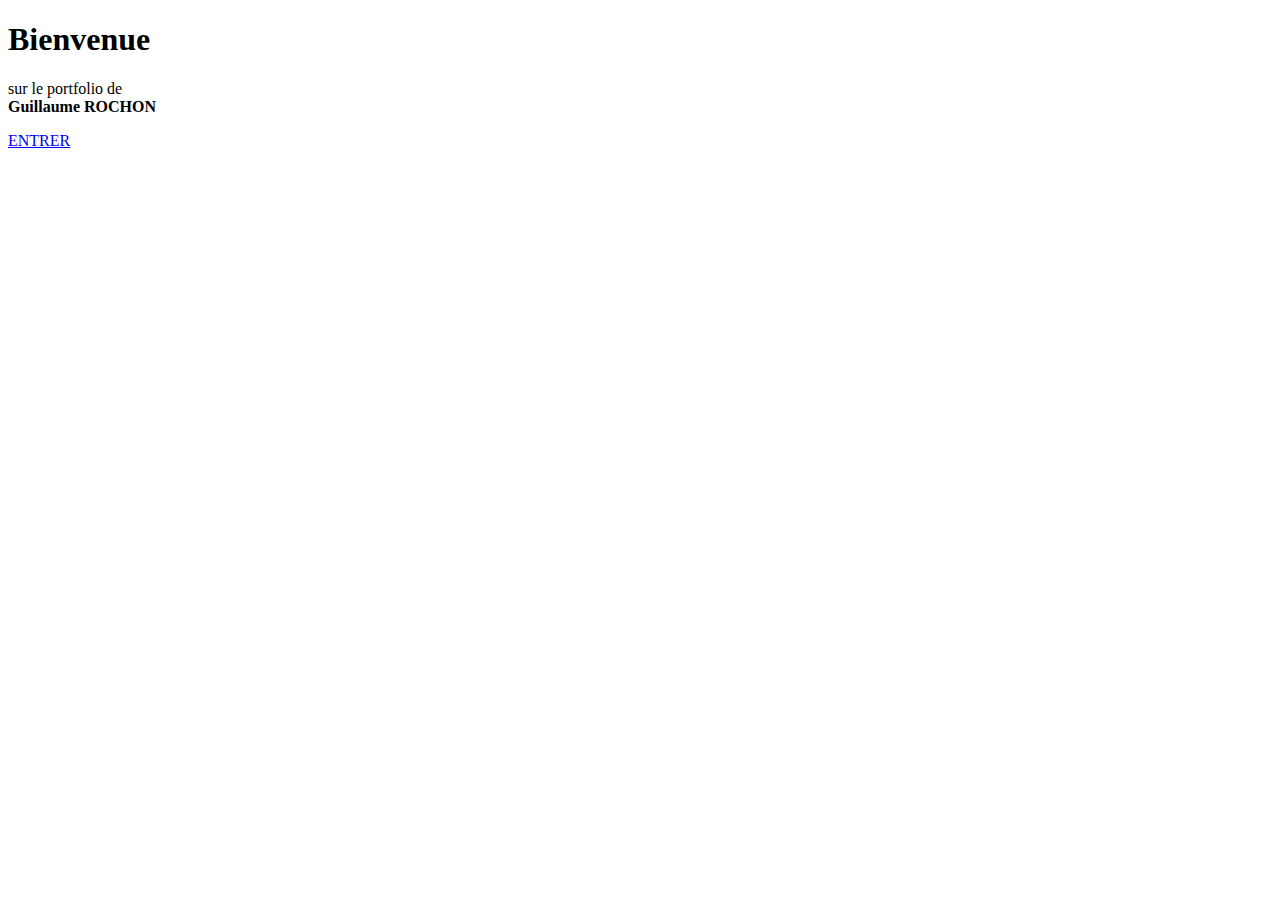
==== index.html @ fdb73b58 "Update index.html" ====
<!DOCTYPE html>
<html lang="fr">
<head>
  <meta name="google-site-verification" content="DNGK3eFMo58477gF2esgDB1iXdvOw5xV6uURqAoRq9k" />
  <meta http-equiv="content-type" content="text/html;charset=UTF-8">
  <meta charset="utf-8">
  <meta content="width=device-width, initial-scale=1.0" name="viewport">
  <title>Portfolio | ROCHON Guillaume</title>
  <meta content="Portfolio de ROCHON Guillaume - Etudiant en BTS SIO (Services Informatiques aux Organisations) option SISR (Solutions d'Infrastructure, Sytèmes et Réseaux)" name="description">
  <meta content="ROCHON, Guillaume ,Portfolio,BTS SIO,SISR,Lycée Saint Paul Bourdon Blanc, Orléans" name="keywords">
  <meta content="ROCHON Guillaume" name="author">
</head>
<body>
    <div class="welcome-container">
        <h1>Bienvenue</h1>
        <p>sur le portfolio de <br> <strong class="highlight">Guillaume ROCHON</strong></p>
        <a href="portfoliopage2.html" class="btn">ENTRER</a>
    </div>
</body>
</html>
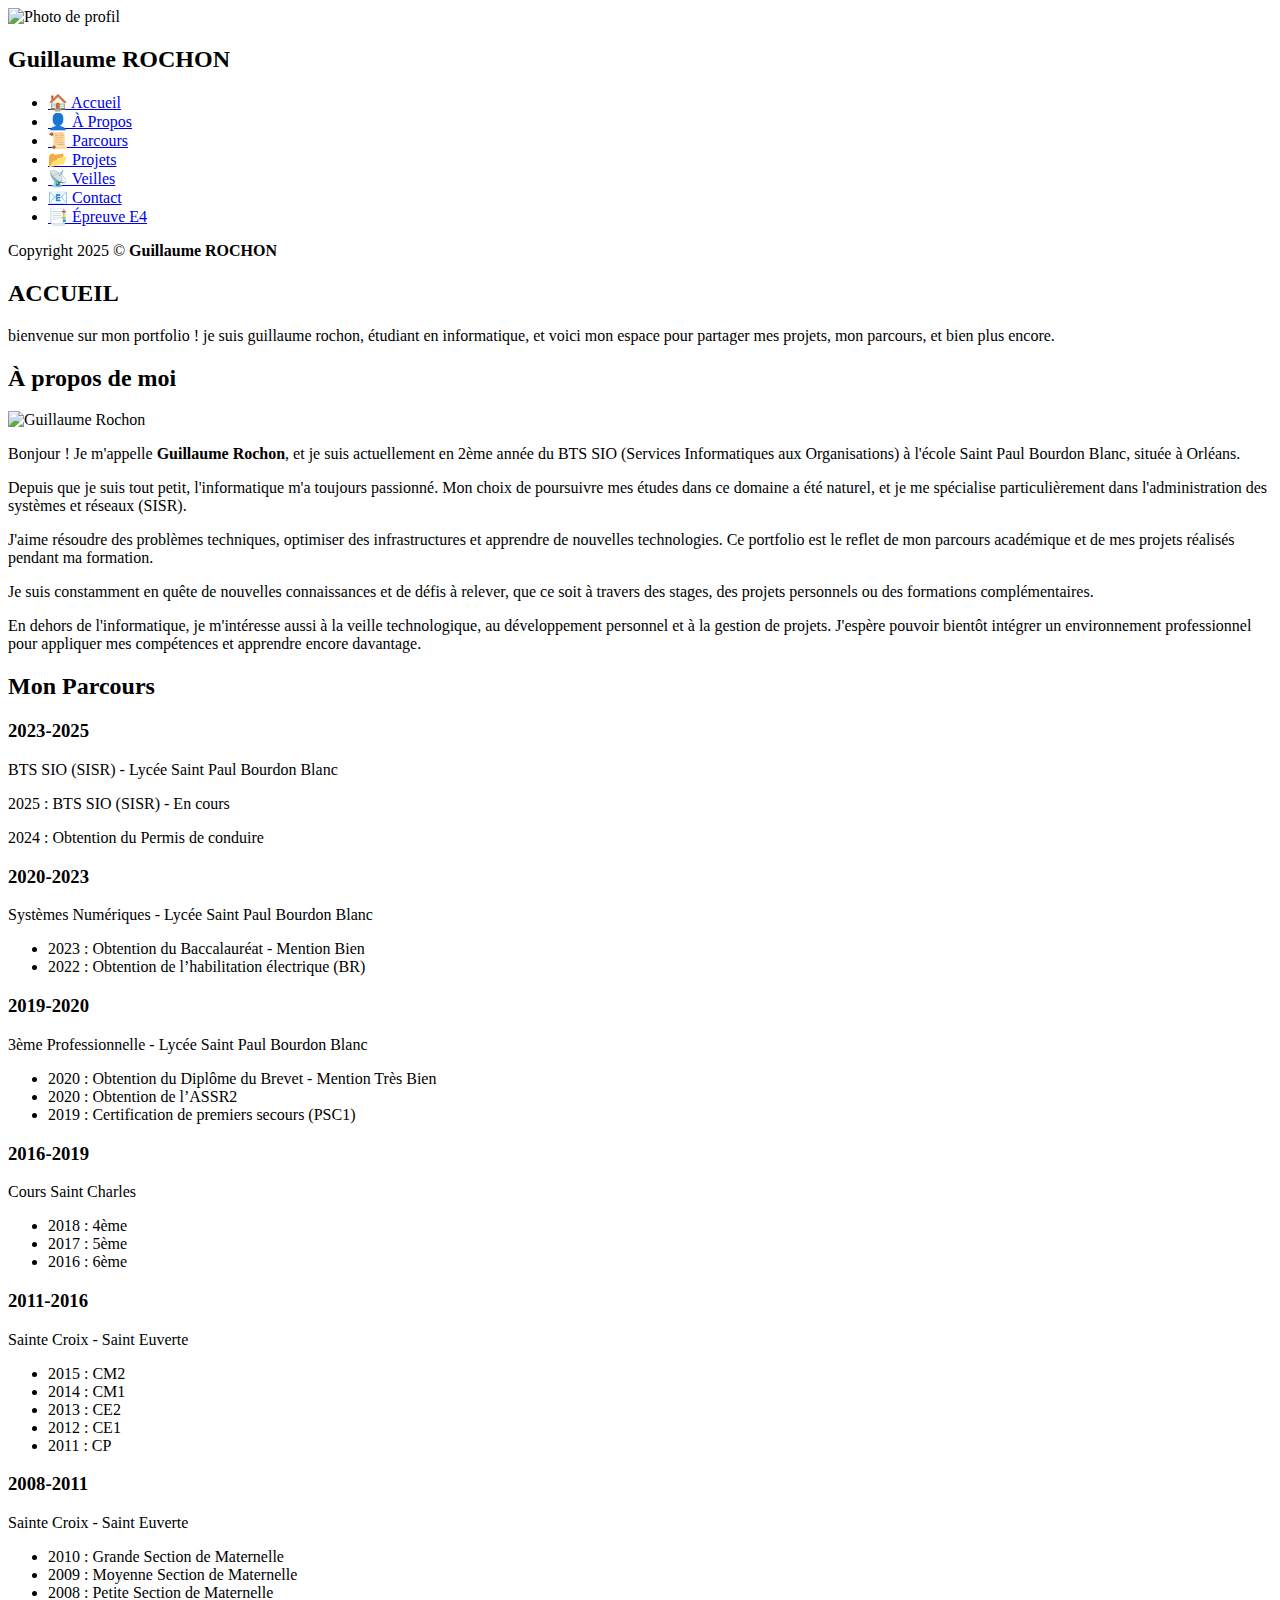
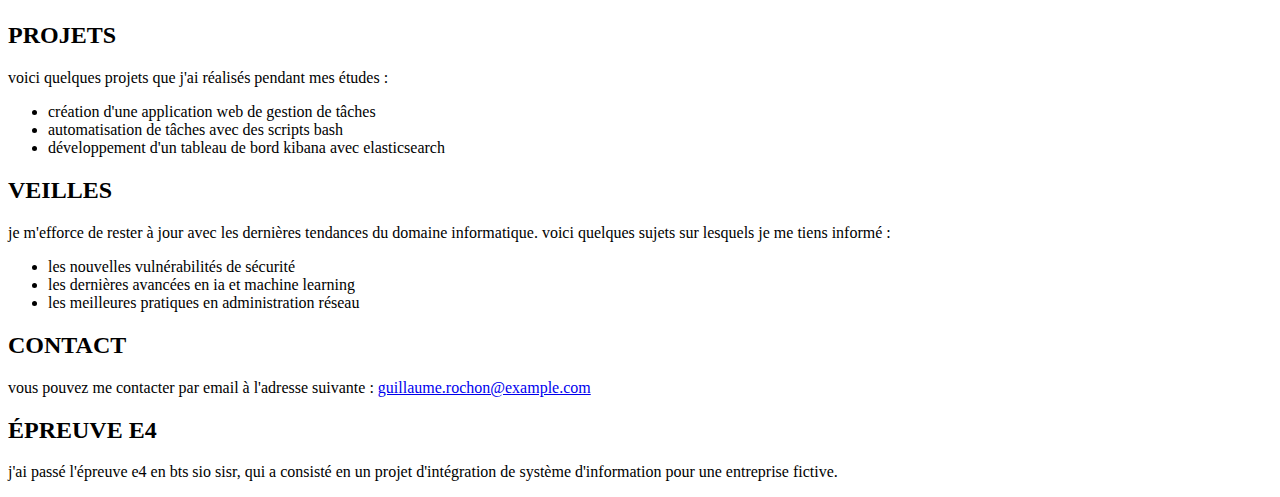
==== commit 5fc20967: "Update index.html" ====
--- a/index.html
+++ b/index.html
@@ -1,20 +1,145 @@
 <!DOCTYPE html>
 <html lang="fr">
 <head>
-  <meta name="google-site-verification" content="DNGK3eFMo58477gF2esgDB1iXdvOw5xV6uURqAoRq9k" />
-  <meta http-equiv="content-type" content="text/html;charset=UTF-8">
-  <meta charset="utf-8">
-  <meta content="width=device-width, initial-scale=1.0" name="viewport">
-  <title>Portfolio | ROCHON Guillaume</title>
-  <meta content="Portfolio de ROCHON Guillaume - Etudiant en BTS SIO (Services Informatiques aux Organisations) option SISR (Solutions d'Infrastructure, Sytèmes et Réseaux)" name="description">
-  <meta content="ROCHON, Guillaume ,Portfolio,BTS SIO,SISR,Lycée Saint Paul Bourdon Blanc, Orléans" name="keywords">
-  <meta content="ROCHON Guillaume" name="author">
+    <meta charset="UTF-8">
+    <meta name="viewport" content="width=device-width, initial-scale=1.0">
+    <title>Portfolio - Guillaume ROCHON</title>
+    <link rel="stylesheet" href="styles.css">
 </head>
 <body>
-    <div class="welcome-container">
-        <h1>Bienvenue</h1>
-        <p>sur le portfolio de <br> <strong class="highlight">Guillaume ROCHON</strong></p>
-        <a href="portfoliopage2.html" class="btn">ENTRER</a>
-    </div>
+    <aside class="sidebar">
+        <div class="profile">
+            <img src="photomoi.png" alt="Photo de profil">
+            <h2>Guillaume ROCHON</h2>
+        </div>
+        <nav>
+            <ul>
+                <li class="active"><a href="#accueil">🏠 Accueil</a></li>
+                <li><a href="#apropos">👤 À Propos</a></li>
+                <li><a href="#parcours">📜 Parcours</a></li>
+                <li><a href="#projets">📂 Projets</a></li>
+                <li><a href="#veilles">📡 Veilles</a></li>
+                <li><a href="#contact">📧 Contact</a></li>
+                <li><a href="#epreuveE4">📑 Épreuve E4</a></li>
+            </ul>
+        </nav>
+        <footer>
+            <p>Copyright 2025 © <strong>Guillaume ROCHON</strong></p>
+        </footer>
+    </aside>
+
+    <main class="content">
+        <section id="accueil">
+            <h2>ACCUEIL</h2>
+            <p>bienvenue sur mon portfolio ! je suis guillaume rochon, étudiant en informatique, et voici mon espace pour partager mes projets, mon parcours, et bien plus encore.</p>
+        </section>
+
+        <section id="apropos">
+            <h2>À propos de moi</h2>
+            <div class="about-container">
+                <div class="photo">
+                    <img src="photomoi.png" alt="Guillaume Rochon">
+                </div>
+                <div class="description">
+                    <p>Bonjour ! Je m'appelle <strong>Guillaume Rochon</strong>, et je suis actuellement en 2ème année du BTS SIO (Services Informatiques aux Organisations) à l'école Saint Paul Bourdon Blanc, située à Orléans.</p>
+                    <p>Depuis que je suis tout petit, l'informatique m'a toujours passionné. Mon choix de poursuivre mes études dans ce domaine a été naturel, et je me spécialise particulièrement dans l'administration des systèmes et réseaux (SISR).</p>
+                    <p>J'aime résoudre des problèmes techniques, optimiser des infrastructures et apprendre de nouvelles technologies. Ce portfolio est le reflet de mon parcours académique et de mes projets réalisés pendant ma formation.</p>
+                    <p>Je suis constamment en quête de nouvelles connaissances et de défis à relever, que ce soit à travers des stages, des projets personnels ou des formations complémentaires.</p>
+                    <p>En dehors de l'informatique, je m'intéresse aussi à la veille technologique, au développement personnel et à la gestion de projets. J'espère pouvoir bientôt intégrer un environnement professionnel pour appliquer mes compétences et apprendre encore davantage.</p>
+                </div>
+            </div>
+        </section>
+                      
+        <section id="parcours">
+            <h2>Mon Parcours</h2>
+            <div class="parcours-container">
+                <div class="parcours-item">
+                    <h3>2023-2025</h3>
+                    <p>BTS SIO (SISR) - Lycée Saint Paul Bourdon Blanc</p>
+                    <p>2025 : BTS SIO (SISR) - En cours</p>
+                    <p>2024 : Obtention du Permis de conduire</p>
+                </div>
+                <div class="parcours-item">
+                    <h3>2020-2023</h3>
+                    <p>Systèmes Numériques - Lycée Saint Paul Bourdon Blanc</p>
+                    <ul>
+                        <li>2023 : Obtention du Baccalauréat - Mention Bien</li>
+                        <li>2022 : Obtention de l’habilitation électrique (BR)</li>
+                    </ul>
+                </div>
+                <div class="parcours-item">
+                    <h3>2019-2020</h3>
+                    <p>3ème Professionnelle - Lycée Saint Paul Bourdon Blanc</p>
+                    <ul>
+                        <li>2020 : Obtention du Diplôme du Brevet - Mention Très Bien</li>
+                        <li>2020 : Obtention de l’ASSR2</li>
+                        <li>2019 : Certification de premiers secours (PSC1)</li>
+                    </ul>
+                </div>
+                <div class="parcours-item">
+                    <h3>2016-2019</h3>
+                    <p>Cours Saint Charles</p>
+                    <ul>
+                        <li>2018 : 4ème</li>
+                        <li>2017 : 5ème</li>
+                        <li>2016 : 6ème</li>
+                    </ul>
+                </div>
+                <div class="parcours-item">
+                    <h3>2011-2016</h3>
+                    <p>Sainte Croix - Saint Euverte</p>
+                    <ul>
+                        <li>2015 : CM2</li>
+                        <li>2014 : CM1</li>
+                        <li>2013 : CE2</li>
+                        <li>2012 : CE1</li>
+                        <li>2011 : CP</li>
+                    </ul>
+                </div>
+                <div class="parcours-item">
+                    <h3>2008-2011</h3>
+                    <p>Sainte Croix - Saint Euverte</p>
+                    <ul>
+                        <li>2010 : Grande Section de Maternelle</li>
+                        <li>2009 : Moyenne Section de Maternelle</li>
+                        <li>2008 : Petite Section de Maternelle</li>
+                    </ul>
+                </div>
+            </div>
+        </section>
+        
+               
+
+        <section id="projets">
+            <h2>PROJETS</h2>
+            <p>voici quelques projets que j'ai réalisés pendant mes études :</p>
+            <ul>
+                <li>création d'une application web de gestion de tâches</li>
+                <li>automatisation de tâches avec des scripts bash</li>
+                <li>développement d'un tableau de bord kibana avec elasticsearch</li>
+            </ul>
+        </section>
+
+        <section id="veilles">
+            <h2>VEILLES</h2>
+            <p>je m'efforce de rester à jour avec les dernières tendances du domaine informatique. voici quelques sujets sur lesquels je me tiens informé :</p>
+            <ul>
+                <li>les nouvelles vulnérabilités de sécurité</li>
+                <li>les dernières avancées en ia et machine learning</li>
+                <li>les meilleures pratiques en administration réseau</li>
+            </ul>
+        </section>
+
+        <section id="contact">
+            <h2>CONTACT</h2>
+            <p>vous pouvez me contacter par email à l'adresse suivante : <a href="mailto:guillaume.rochon@example.com">guillaume.rochon@example.com</a></p>
+        </section>
+
+        <section id="epreuveE4">
+            <h2>ÉPREUVE E4</h2>
+            <p>j'ai passé l'épreuve e4 en bts sio sisr, qui a consisté en un projet d'intégration de système d'information pour une entreprise fictive.</p>
+        </section>
+    </main>
 </body>
 </html>
+
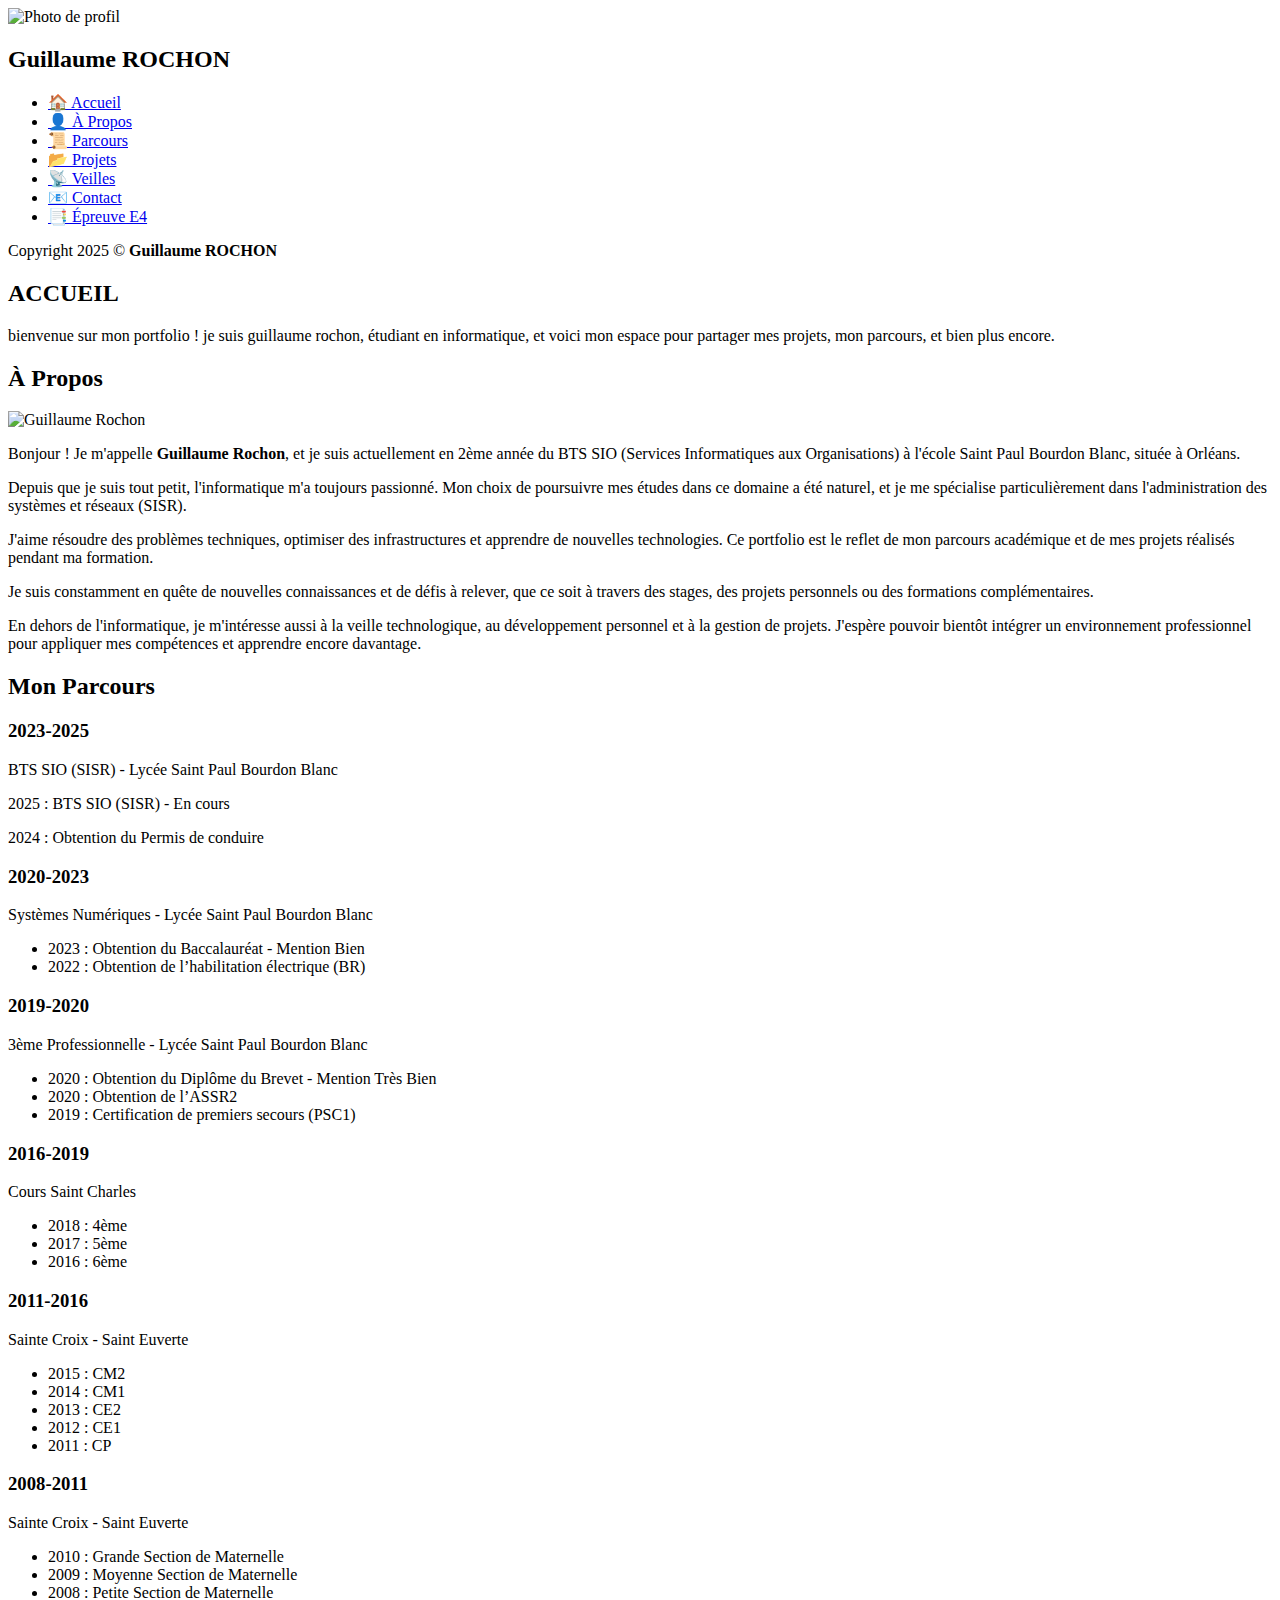
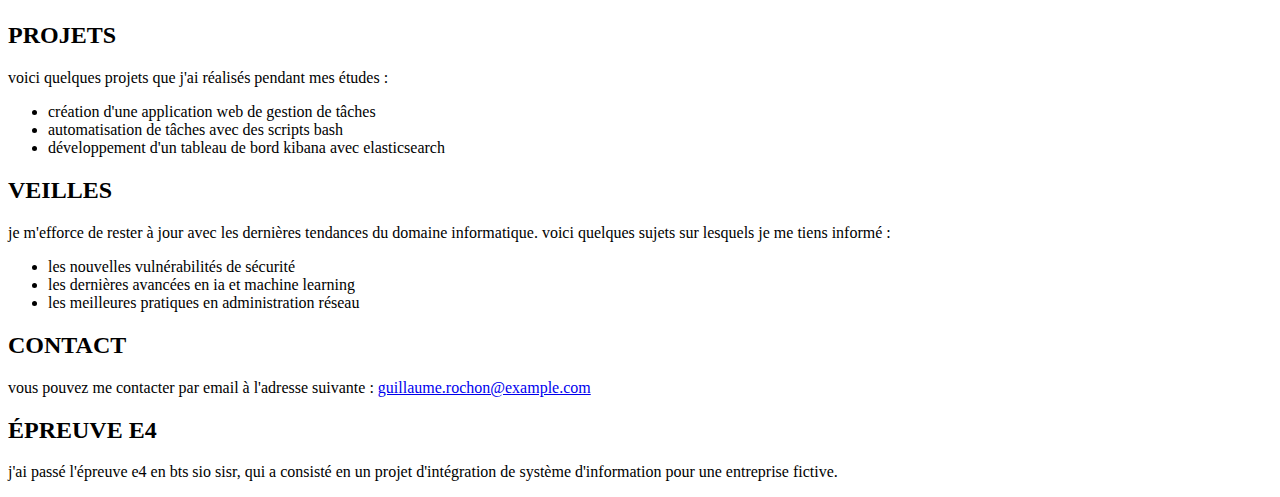
==== commit 8cb6976c: "Add files via upload" ====
--- a/index.html
+++ b/index.html
@@ -1,145 +1,144 @@
-<!DOCTYPE html>
-<html lang="fr">
-<head>
-    <meta charset="UTF-8">
-    <meta name="viewport" content="width=device-width, initial-scale=1.0">
-    <title>Portfolio - Guillaume ROCHON</title>
-    <link rel="stylesheet" href="styles.css">
-</head>
-<body>
-    <aside class="sidebar">
-        <div class="profile">
-            <img src="photomoi.png" alt="Photo de profil">
-            <h2>Guillaume ROCHON</h2>
-        </div>
-        <nav>
-            <ul>
-                <li class="active"><a href="#accueil">🏠 Accueil</a></li>
-                <li><a href="#apropos">👤 À Propos</a></li>
-                <li><a href="#parcours">📜 Parcours</a></li>
-                <li><a href="#projets">📂 Projets</a></li>
-                <li><a href="#veilles">📡 Veilles</a></li>
-                <li><a href="#contact">📧 Contact</a></li>
-                <li><a href="#epreuveE4">📑 Épreuve E4</a></li>
-            </ul>
-        </nav>
-        <footer>
-            <p>Copyright 2025 © <strong>Guillaume ROCHON</strong></p>
-        </footer>
-    </aside>
-
-    <main class="content">
-        <section id="accueil">
-            <h2>ACCUEIL</h2>
-            <p>bienvenue sur mon portfolio ! je suis guillaume rochon, étudiant en informatique, et voici mon espace pour partager mes projets, mon parcours, et bien plus encore.</p>
-        </section>
-
-        <section id="apropos">
-            <h2>À propos de moi</h2>
-            <div class="about-container">
-                <div class="photo">
-                    <img src="photomoi.png" alt="Guillaume Rochon">
-                </div>
-                <div class="description">
-                    <p>Bonjour ! Je m'appelle <strong>Guillaume Rochon</strong>, et je suis actuellement en 2ème année du BTS SIO (Services Informatiques aux Organisations) à l'école Saint Paul Bourdon Blanc, située à Orléans.</p>
-                    <p>Depuis que je suis tout petit, l'informatique m'a toujours passionné. Mon choix de poursuivre mes études dans ce domaine a été naturel, et je me spécialise particulièrement dans l'administration des systèmes et réseaux (SISR).</p>
-                    <p>J'aime résoudre des problèmes techniques, optimiser des infrastructures et apprendre de nouvelles technologies. Ce portfolio est le reflet de mon parcours académique et de mes projets réalisés pendant ma formation.</p>
-                    <p>Je suis constamment en quête de nouvelles connaissances et de défis à relever, que ce soit à travers des stages, des projets personnels ou des formations complémentaires.</p>
-                    <p>En dehors de l'informatique, je m'intéresse aussi à la veille technologique, au développement personnel et à la gestion de projets. J'espère pouvoir bientôt intégrer un environnement professionnel pour appliquer mes compétences et apprendre encore davantage.</p>
-                </div>
-            </div>
-        </section>
-                      
-        <section id="parcours">
-            <h2>Mon Parcours</h2>
-            <div class="parcours-container">
-                <div class="parcours-item">
-                    <h3>2023-2025</h3>
-                    <p>BTS SIO (SISR) - Lycée Saint Paul Bourdon Blanc</p>
-                    <p>2025 : BTS SIO (SISR) - En cours</p>
-                    <p>2024 : Obtention du Permis de conduire</p>
-                </div>
-                <div class="parcours-item">
-                    <h3>2020-2023</h3>
-                    <p>Systèmes Numériques - Lycée Saint Paul Bourdon Blanc</p>
-                    <ul>
-                        <li>2023 : Obtention du Baccalauréat - Mention Bien</li>
-                        <li>2022 : Obtention de l’habilitation électrique (BR)</li>
-                    </ul>
-                </div>
-                <div class="parcours-item">
-                    <h3>2019-2020</h3>
-                    <p>3ème Professionnelle - Lycée Saint Paul Bourdon Blanc</p>
-                    <ul>
-                        <li>2020 : Obtention du Diplôme du Brevet - Mention Très Bien</li>
-                        <li>2020 : Obtention de l’ASSR2</li>
-                        <li>2019 : Certification de premiers secours (PSC1)</li>
-                    </ul>
-                </div>
-                <div class="parcours-item">
-                    <h3>2016-2019</h3>
-                    <p>Cours Saint Charles</p>
-                    <ul>
-                        <li>2018 : 4ème</li>
-                        <li>2017 : 5ème</li>
-                        <li>2016 : 6ème</li>
-                    </ul>
-                </div>
-                <div class="parcours-item">
-                    <h3>2011-2016</h3>
-                    <p>Sainte Croix - Saint Euverte</p>
-                    <ul>
-                        <li>2015 : CM2</li>
-                        <li>2014 : CM1</li>
-                        <li>2013 : CE2</li>
-                        <li>2012 : CE1</li>
-                        <li>2011 : CP</li>
-                    </ul>
-                </div>
-                <div class="parcours-item">
-                    <h3>2008-2011</h3>
-                    <p>Sainte Croix - Saint Euverte</p>
-                    <ul>
-                        <li>2010 : Grande Section de Maternelle</li>
-                        <li>2009 : Moyenne Section de Maternelle</li>
-                        <li>2008 : Petite Section de Maternelle</li>
-                    </ul>
-                </div>
-            </div>
-        </section>
-        
-               
-
-        <section id="projets">
-            <h2>PROJETS</h2>
-            <p>voici quelques projets que j'ai réalisés pendant mes études :</p>
-            <ul>
-                <li>création d'une application web de gestion de tâches</li>
-                <li>automatisation de tâches avec des scripts bash</li>
-                <li>développement d'un tableau de bord kibana avec elasticsearch</li>
-            </ul>
-        </section>
-
-        <section id="veilles">
-            <h2>VEILLES</h2>
-            <p>je m'efforce de rester à jour avec les dernières tendances du domaine informatique. voici quelques sujets sur lesquels je me tiens informé :</p>
-            <ul>
-                <li>les nouvelles vulnérabilités de sécurité</li>
-                <li>les dernières avancées en ia et machine learning</li>
-                <li>les meilleures pratiques en administration réseau</li>
-            </ul>
-        </section>
-
-        <section id="contact">
-            <h2>CONTACT</h2>
-            <p>vous pouvez me contacter par email à l'adresse suivante : <a href="mailto:guillaume.rochon@example.com">guillaume.rochon@example.com</a></p>
-        </section>
-
-        <section id="epreuveE4">
-            <h2>ÉPREUVE E4</h2>
-            <p>j'ai passé l'épreuve e4 en bts sio sisr, qui a consisté en un projet d'intégration de système d'information pour une entreprise fictive.</p>
-        </section>
-    </main>
-</body>
-</html>
-
+<!DOCTYPE html>
+<html lang="fr">
+<head>
+    <meta charset="UTF-8">
+    <meta name="viewport" content="width=device-width, initial-scale=1.0">
+    <title>Portfolio - Guillaume ROCHON</title>
+    <link rel="stylesheet" href="styles.css">
+</head>
+<body>
+    <aside class="sidebar">
+        <div class="profile">
+            <img src="photomoi.png" alt="Photo de profil">
+            <h2>Guillaume ROCHON</h2>
+        </div>
+        <nav>
+            <ul>
+                <li class="active"><a href="#accueil">🏠 Accueil</a></li>
+                <li><a href="#apropos">👤 À Propos</a></li>
+                <li><a href="#parcours">📜 Parcours</a></li>
+                <li><a href="#projets">📂 Projets</a></li>
+                <li><a href="#veilles">📡 Veilles</a></li>
+                <li><a href="#contact">📧 Contact</a></li>
+                <li><a href="#epreuveE4">📑 Épreuve E4</a></li>
+            </ul>
+        </nav>
+        <footer>
+            <p>Copyright 2025 © <strong>Guillaume ROCHON</strong></p>
+        </footer>
+    </aside>
+
+    <main class="content">
+        <section id="accueil">
+            <h2>ACCUEIL</h2>
+            <p>bienvenue sur mon portfolio ! je suis guillaume rochon, étudiant en informatique, et voici mon espace pour partager mes projets, mon parcours, et bien plus encore.</p>
+        </section>
+
+        <section id="apropos">
+            <h2>À Propos</h2>
+            <div class="about-container">
+                <div class="photo">
+                    <img src="photomoi.png" alt="Guillaume Rochon">
+                </div>
+                <div class="description">
+                    <p>Bonjour ! Je m'appelle <strong>Guillaume Rochon</strong>, et je suis actuellement en 2ème année du BTS SIO (Services Informatiques aux Organisations) à l'école Saint Paul Bourdon Blanc, située à Orléans.</p>
+                    <p>Depuis que je suis tout petit, l'informatique m'a toujours passionné. Mon choix de poursuivre mes études dans ce domaine a été naturel, et je me spécialise particulièrement dans l'administration des systèmes et réseaux (SISR).</p>
+                    <p>J'aime résoudre des problèmes techniques, optimiser des infrastructures et apprendre de nouvelles technologies. Ce portfolio est le reflet de mon parcours académique et de mes projets réalisés pendant ma formation.</p>
+                    <p>Je suis constamment en quête de nouvelles connaissances et de défis à relever, que ce soit à travers des stages, des projets personnels ou des formations complémentaires.</p>
+                    <p>En dehors de l'informatique, je m'intéresse aussi à la veille technologique, au développement personnel et à la gestion de projets. J'espère pouvoir bientôt intégrer un environnement professionnel pour appliquer mes compétences et apprendre encore davantage.</p>
+                </div>
+            </div>
+        </section>
+                      
+        <section id="parcours">
+            <h2>Mon Parcours</h2>
+            <div class="parcours-container">
+                <div class="parcours-item">
+                    <h3>2023-2025</h3>
+                    <p>BTS SIO (SISR) - Lycée Saint Paul Bourdon Blanc</p>
+                    <p>2025 : BTS SIO (SISR) - En cours</p>
+                    <p>2024 : Obtention du Permis de conduire</p>
+                </div>
+                <div class="parcours-item">
+                    <h3>2020-2023</h3>
+                    <p>Systèmes Numériques - Lycée Saint Paul Bourdon Blanc</p>
+                    <ul>
+                        <li>2023 : Obtention du Baccalauréat - Mention Bien</li>
+                        <li>2022 : Obtention de l’habilitation électrique (BR)</li>
+                    </ul>
+                </div>
+                <div class="parcours-item">
+                    <h3>2019-2020</h3>
+                    <p>3ème Professionnelle - Lycée Saint Paul Bourdon Blanc</p>
+                    <ul>
+                        <li>2020 : Obtention du Diplôme du Brevet - Mention Très Bien</li>
+                        <li>2020 : Obtention de l’ASSR2</li>
+                        <li>2019 : Certification de premiers secours (PSC1)</li>
+                    </ul>
+                </div>
+                <div class="parcours-item">
+                    <h3>2016-2019</h3>
+                    <p>Cours Saint Charles</p>
+                    <ul>
+                        <li>2018 : 4ème</li>
+                        <li>2017 : 5ème</li>
+                        <li>2016 : 6ème</li>
+                    </ul>
+                </div>
+                <div class="parcours-item">
+                    <h3>2011-2016</h3>
+                    <p>Sainte Croix - Saint Euverte</p>
+                    <ul>
+                        <li>2015 : CM2</li>
+                        <li>2014 : CM1</li>
+                        <li>2013 : CE2</li>
+                        <li>2012 : CE1</li>
+                        <li>2011 : CP</li>
+                    </ul>
+                </div>
+                <div class="parcours-item">
+                    <h3>2008-2011</h3>
+                    <p>Sainte Croix - Saint Euverte</p>
+                    <ul>
+                        <li>2010 : Grande Section de Maternelle</li>
+                        <li>2009 : Moyenne Section de Maternelle</li>
+                        <li>2008 : Petite Section de Maternelle</li>
+                    </ul>
+                </div>
+            </div>
+        </section>
+        
+               
+
+        <section id="projets">
+            <h2>PROJETS</h2>
+            <p>voici quelques projets que j'ai réalisés pendant mes études :</p>
+            <ul>
+                <li>création d'une application web de gestion de tâches</li>
+                <li>automatisation de tâches avec des scripts bash</li>
+                <li>développement d'un tableau de bord kibana avec elasticsearch</li>
+            </ul>
+        </section>
+
+        <section id="veilles">
+            <h2>VEILLES</h2>
+            <p>je m'efforce de rester à jour avec les dernières tendances du domaine informatique. voici quelques sujets sur lesquels je me tiens informé :</p>
+            <ul>
+                <li>les nouvelles vulnérabilités de sécurité</li>
+                <li>les dernières avancées en ia et machine learning</li>
+                <li>les meilleures pratiques en administration réseau</li>
+            </ul>
+        </section>
+
+        <section id="contact">
+            <h2>CONTACT</h2>
+            <p>vous pouvez me contacter par email à l'adresse suivante : <a href="mailto:guillaume.rochon@example.com">guillaume.rochon@example.com</a></p>
+        </section>
+
+        <section id="epreuveE4">
+            <h2>ÉPREUVE E4</h2>
+            <p>j'ai passé l'épreuve e4 en bts sio sisr, qui a consisté en un projet d'intégration de système d'information pour une entreprise fictive.</p>
+        </section>
+    </main>
+</body>
+</html>
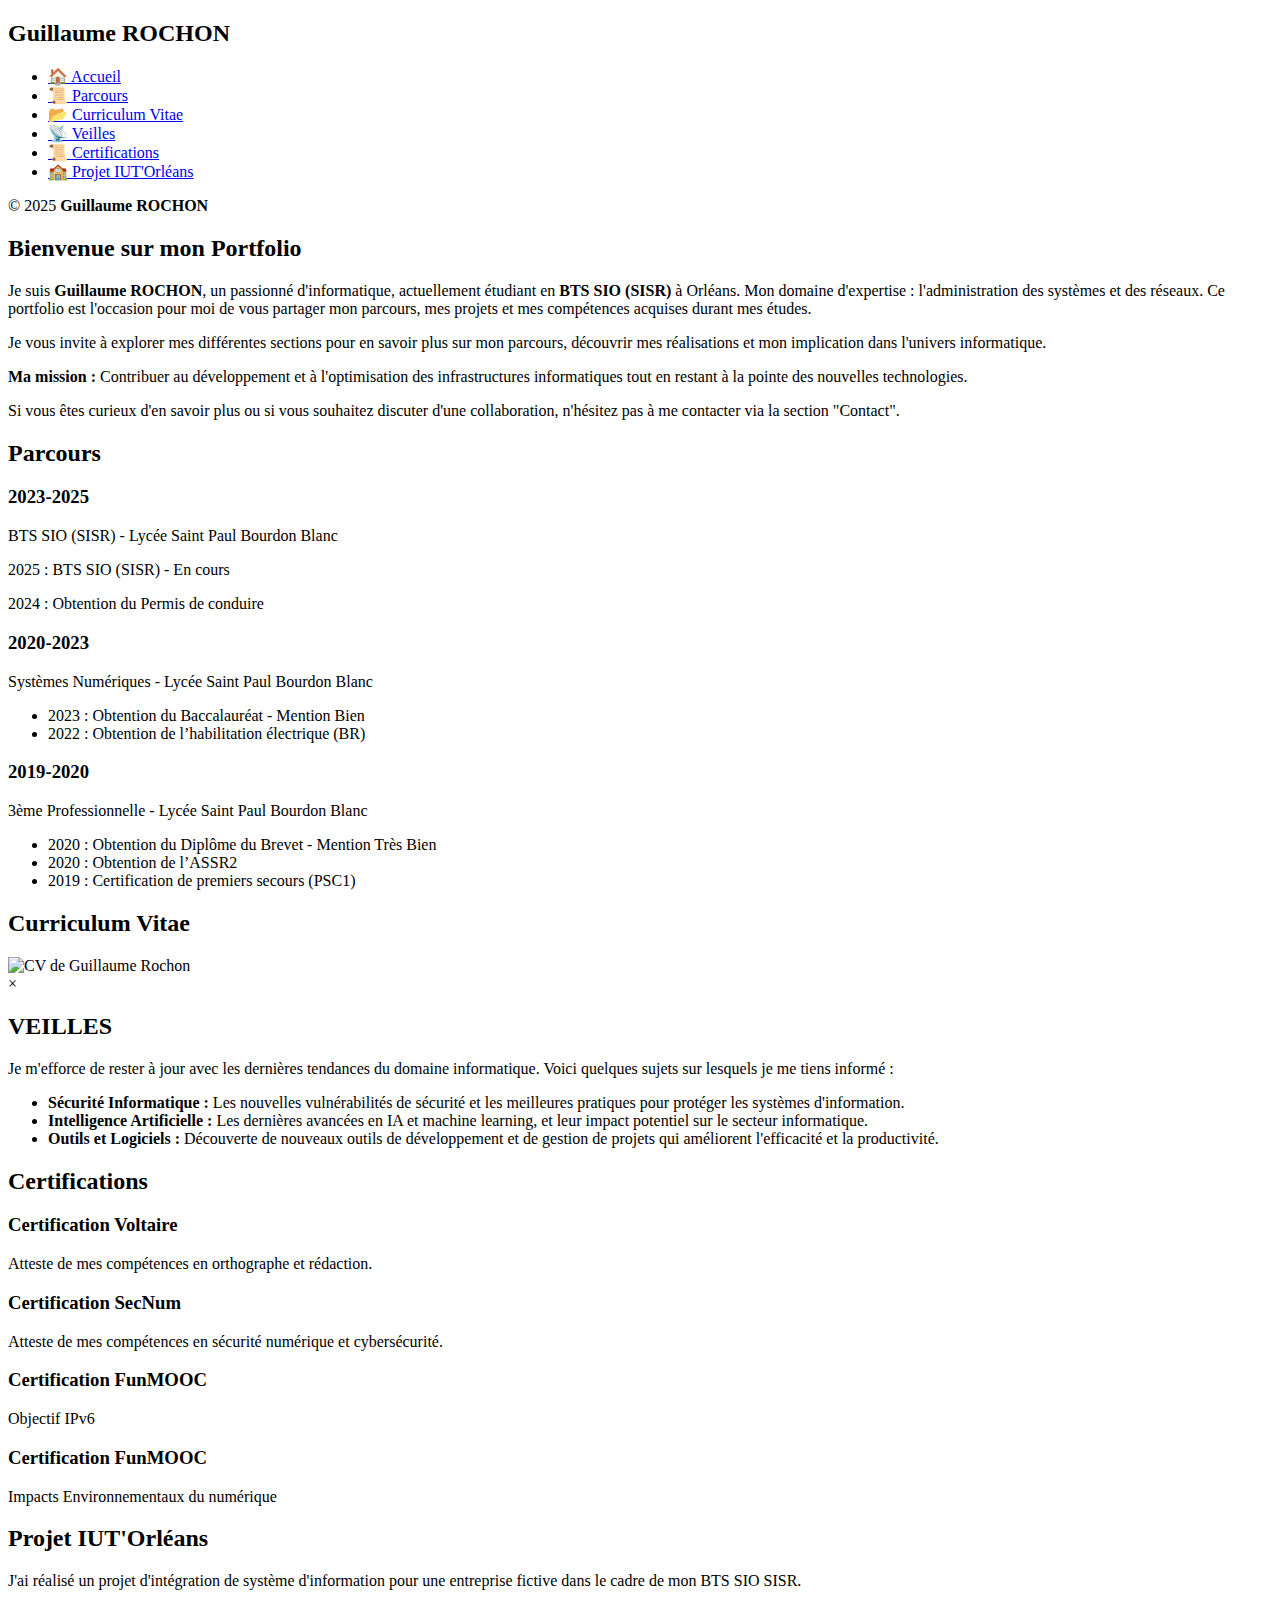
==== commit 3ad34272: "Update index.html" ====
--- a/index.html
+++ b/index.html
@@ -9,49 +9,35 @@
 <body>
     <aside class="sidebar">
         <div class="profile">
-            <img src="photomoi.png" alt="Photo de profil">
             <h2>Guillaume ROCHON</h2>
         </div>
         <nav>
             <ul>
                 <li class="active"><a href="#accueil">🏠 Accueil</a></li>
-                <li><a href="#apropos">👤 À Propos</a></li>
                 <li><a href="#parcours">📜 Parcours</a></li>
-                <li><a href="#projets">📂 Projets</a></li>
+                <li><a href="#cv">📂 Curriculum Vitae</a></li>
                 <li><a href="#veilles">📡 Veilles</a></li>
-                <li><a href="#contact">📧 Contact</a></li>
-                <li><a href="#epreuveE4">📑 Épreuve E4</a></li>
+                <li><a href="#certifications">📜 Certifications</a></li>
+                <li><a href="#projetIUT">🏫 Projet IUT'Orléans</a></li>
             </ul>
         </nav>
         <footer>
-            <p>Copyright 2025 © <strong>Guillaume ROCHON</strong></p>
+            <p>&copy; 2025 <strong>Guillaume ROCHON</strong></p>
         </footer>
     </aside>
 
     <main class="content">
-        <section id="accueil">
-            <h2>ACCUEIL</h2>
-            <p>bienvenue sur mon portfolio ! je suis guillaume rochon, étudiant en informatique, et voici mon espace pour partager mes projets, mon parcours, et bien plus encore.</p>
+        <section id="accueil" class="fade-in">
+            <h2>Bienvenue sur mon Portfolio</h2>
+            <p>Je suis <strong>Guillaume ROCHON</strong>, un passionné d'informatique, actuellement étudiant en <strong>BTS SIO (SISR)</strong> à Orléans. Mon domaine d'expertise : l'administration des systèmes et des réseaux. Ce portfolio est l'occasion pour moi de vous partager mon parcours, mes projets et mes compétences acquises durant mes études.</p>
+            <p>Je vous invite à explorer mes différentes sections pour en savoir plus sur mon parcours, découvrir mes réalisations et mon implication dans l'univers informatique.</p>
+            <p><strong>Ma mission :</strong> Contribuer au développement et à l'optimisation des infrastructures informatiques tout en restant à la pointe des nouvelles technologies.</p>
+            <p>Si vous êtes curieux d'en savoir plus ou si vous souhaitez discuter d'une collaboration, n'hésitez pas à me contacter via la section "Contact".</p>
         </section>
+        
 
-        <section id="apropos">
-            <h2>À Propos</h2>
-            <div class="about-container">
-                <div class="photo">
-                    <img src="photomoi.png" alt="Guillaume Rochon">
-                </div>
-                <div class="description">
-                    <p>Bonjour ! Je m'appelle <strong>Guillaume Rochon</strong>, et je suis actuellement en 2ème année du BTS SIO (Services Informatiques aux Organisations) à l'école Saint Paul Bourdon Blanc, située à Orléans.</p>
-                    <p>Depuis que je suis tout petit, l'informatique m'a toujours passionné. Mon choix de poursuivre mes études dans ce domaine a été naturel, et je me spécialise particulièrement dans l'administration des systèmes et réseaux (SISR).</p>
-                    <p>J'aime résoudre des problèmes techniques, optimiser des infrastructures et apprendre de nouvelles technologies. Ce portfolio est le reflet de mon parcours académique et de mes projets réalisés pendant ma formation.</p>
-                    <p>Je suis constamment en quête de nouvelles connaissances et de défis à relever, que ce soit à travers des stages, des projets personnels ou des formations complémentaires.</p>
-                    <p>En dehors de l'informatique, je m'intéresse aussi à la veille technologique, au développement personnel et à la gestion de projets. J'espère pouvoir bientôt intégrer un environnement professionnel pour appliquer mes compétences et apprendre encore davantage.</p>
-                </div>
-            </div>
-        </section>
-                      
         <section id="parcours">
-            <h2>Mon Parcours</h2>
+            <h2>Parcours</h2>
             <div class="parcours-container">
                 <div class="parcours-item">
                     <h3>2023-2025</h3>
@@ -76,68 +62,65 @@
                         <li>2019 : Certification de premiers secours (PSC1)</li>
                     </ul>
                 </div>
-                <div class="parcours-item">
-                    <h3>2016-2019</h3>
-                    <p>Cours Saint Charles</p>
-                    <ul>
-                        <li>2018 : 4ème</li>
-                        <li>2017 : 5ème</li>
-                        <li>2016 : 6ème</li>
-                    </ul>
-                </div>
-                <div class="parcours-item">
-                    <h3>2011-2016</h3>
-                    <p>Sainte Croix - Saint Euverte</p>
-                    <ul>
-                        <li>2015 : CM2</li>
-                        <li>2014 : CM1</li>
-                        <li>2013 : CE2</li>
-                        <li>2012 : CE1</li>
-                        <li>2011 : CP</li>
-                    </ul>
-                </div>
-                <div class="parcours-item">
-                    <h3>2008-2011</h3>
-                    <p>Sainte Croix - Saint Euverte</p>
-                    <ul>
-                        <li>2010 : Grande Section de Maternelle</li>
-                        <li>2009 : Moyenne Section de Maternelle</li>
-                        <li>2008 : Petite Section de Maternelle</li>
-                    </ul>
-                </div>
             </div>
         </section>
-        
-               
 
-        <section id="projets">
-            <h2>PROJETS</h2>
-            <p>voici quelques projets que j'ai réalisés pendant mes études :</p>
-            <ul>
-                <li>création d'une application web de gestion de tâches</li>
-                <li>automatisation de tâches avec des scripts bash</li>
-                <li>développement d'un tableau de bord kibana avec elasticsearch</li>
-            </ul>
+        <section id="cv">
+            <h2>Curriculum Vitae</h2>
+            <div class="cv-container">
+                <img id="cvImage" src="cv.jpg" alt="CV de Guillaume Rochon">
+            </div>
+            <div id="cvModal" class="modal">
+                <span class="close">&times;</span>
+                <img class="modal-content" id="modalImage">
+            </div>
         </section>
+
+        <script src="script.js"></script>
 
         <section id="veilles">
             <h2>VEILLES</h2>
-            <p>je m'efforce de rester à jour avec les dernières tendances du domaine informatique. voici quelques sujets sur lesquels je me tiens informé :</p>
+            <p>Je m'efforce de rester à jour avec les dernières tendances du domaine informatique. Voici quelques sujets sur lesquels je me tiens informé :</p>
             <ul>
-                <li>les nouvelles vulnérabilités de sécurité</li>
-                <li>les dernières avancées en ia et machine learning</li>
-                <li>les meilleures pratiques en administration réseau</li>
+                <li><strong>Sécurité Informatique :</strong> Les nouvelles vulnérabilités de sécurité et les meilleures pratiques pour protéger les systèmes d'information.</li>
+                <li><strong>Intelligence Artificielle :</strong> Les dernières avancées en IA et machine learning, et leur impact potentiel sur le secteur informatique.</li>
+                <li><strong>Outils et Logiciels :</strong> Découverte de nouveaux outils de développement et de gestion de projets qui améliorent l'efficacité et la productivité.</li>
             </ul>
-        </section>
+        </section>                    
 
-        <section id="contact">
-            <h2>CONTACT</h2>
-            <p>vous pouvez me contacter par email à l'adresse suivante : <a href="mailto:guillaume.rochon@example.com">guillaume.rochon@example.com</a></p>
-        </section>
+        <section id="certifications">
+            <h2>Certifications</h2>
+            
+            <div class="certifications-container">
+                <!-- Certification Voltaire -->
+                <div class="certification-card">
+                    <h3>Certification Voltaire</h3>
+                    <p>Atteste de mes compétences en orthographe et rédaction.</p>
+                </div>
+        
+                <!-- Certification SecNum -->
+                <div class="certification-card">
+                    <h3>Certification SecNum</h3>
+                    <p>Atteste de mes compétences en sécurité numérique et cybersécurité.</p>
+                </div>
+        
+                <!-- Badge Objectif IPv6 -->
+                <div class="certification-card">
+                    <h3>Certification FunMOOC</h3>
+                    <p>Objectif IPv6</p>
+                </div>
+        
+                <!-- Badge Impacts Environnementaux du Numérique -->
+                <div class="certification-card">
+                    <h3>Certification FunMOOC</h3>
+                    <p>Impacts Environnementaux du numérique</p>
+                </div>
+            </div>
+        </section>        
 
-        <section id="epreuveE4">
-            <h2>ÉPREUVE E4</h2>
-            <p>j'ai passé l'épreuve e4 en bts sio sisr, qui a consisté en un projet d'intégration de système d'information pour une entreprise fictive.</p>
+        <section id="projetIUT">
+            <h2>Projet IUT'Orléans</h2>
+            <p>J'ai réalisé un projet d'intégration de système d'information pour une entreprise fictive dans le cadre de mon BTS SIO SISR.</p>
         </section>
     </main>
 </body>
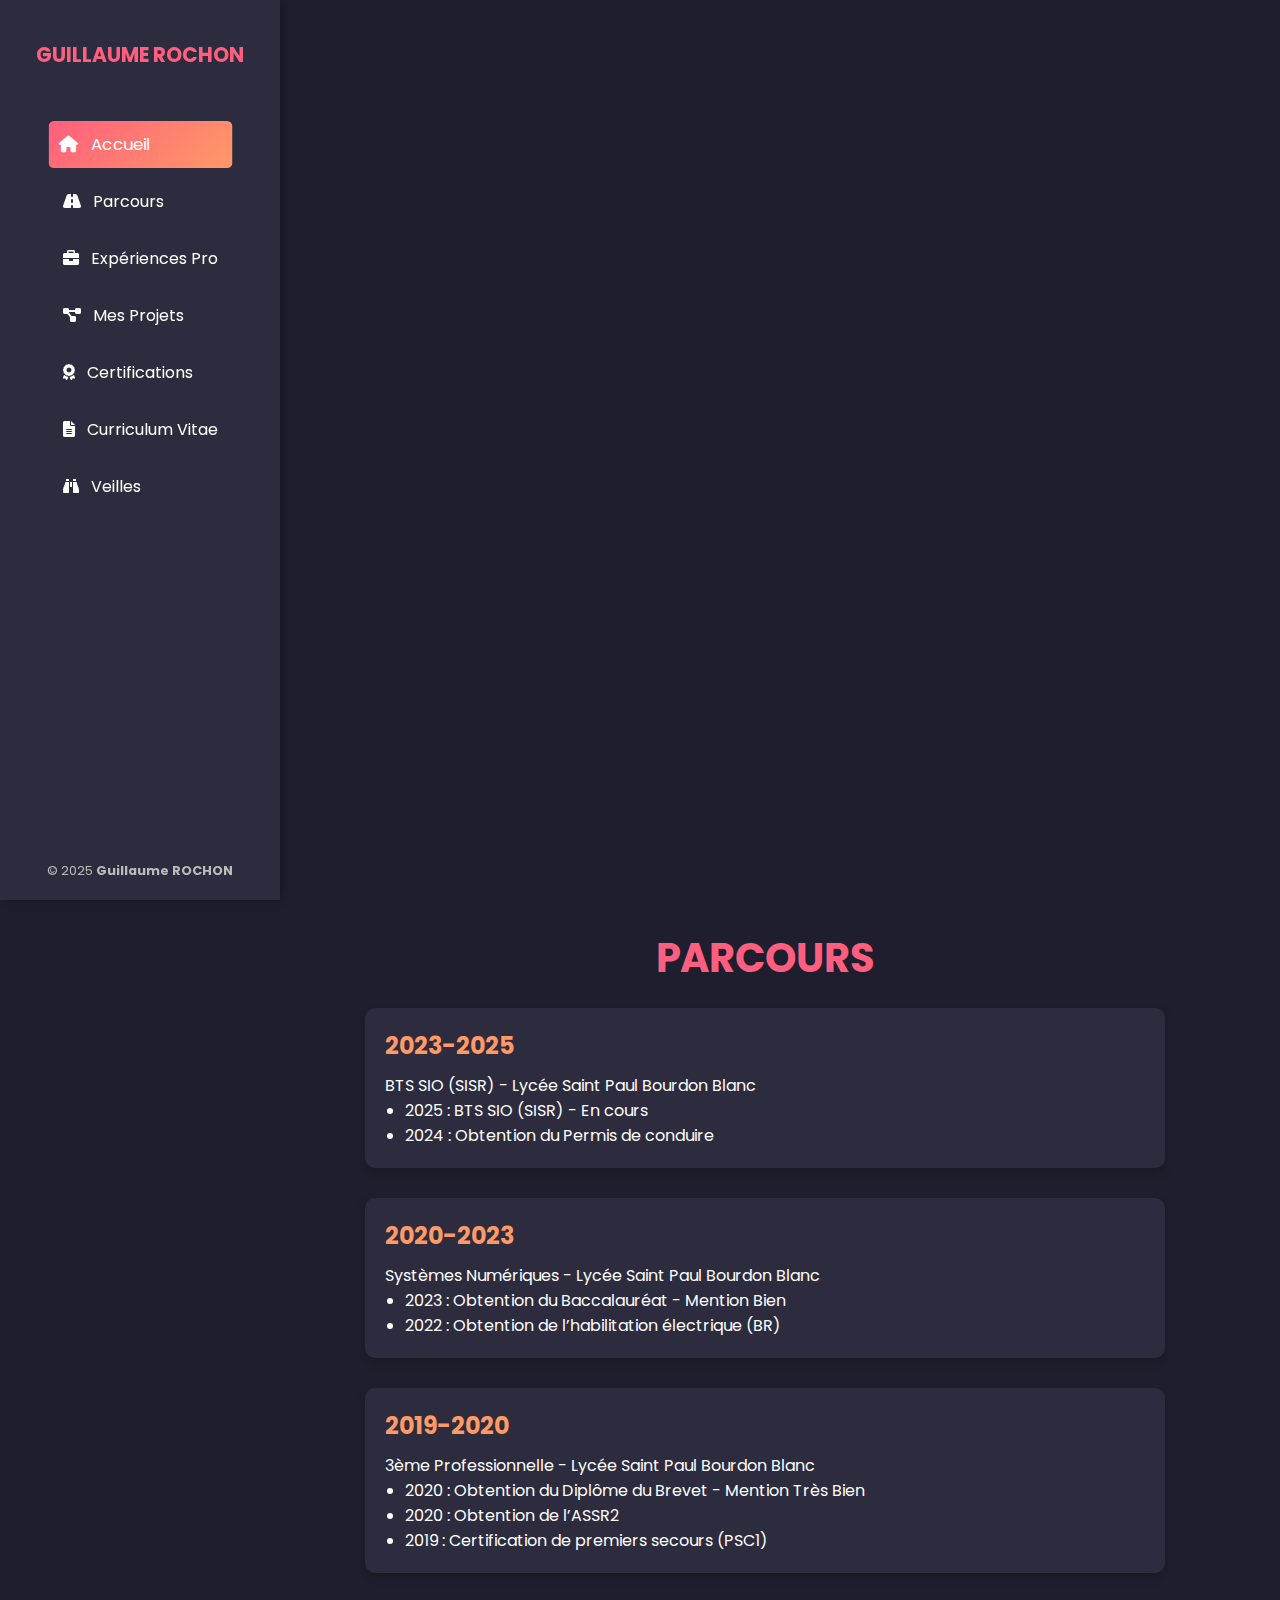
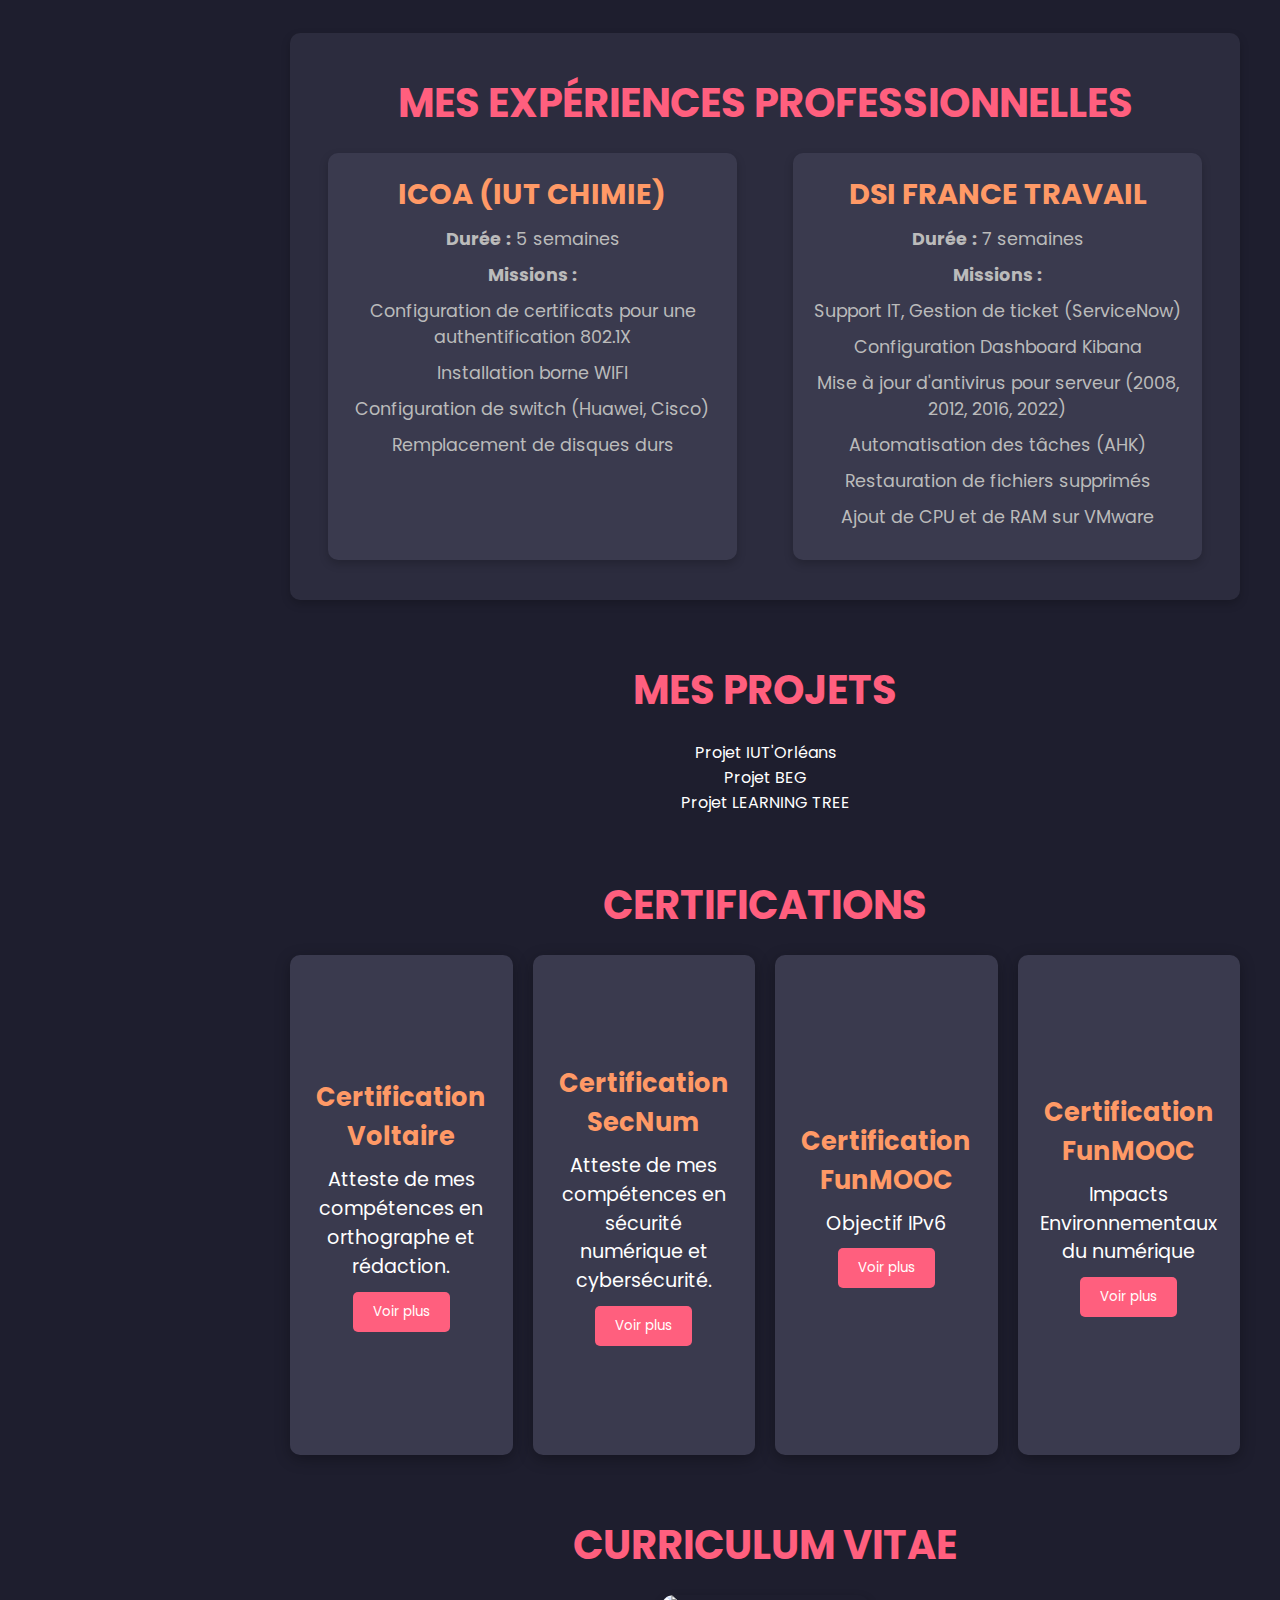
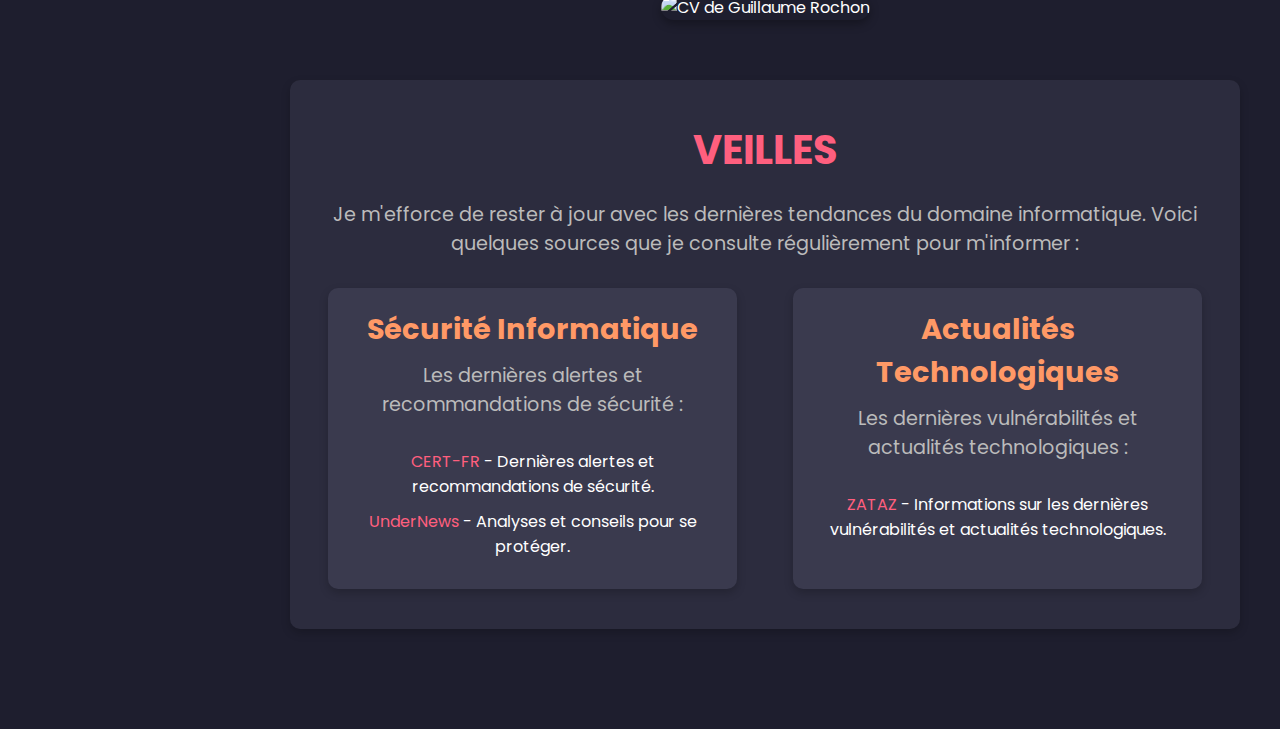
==== commit ea91f524: "Update index.html" ====
--- a/index.html
+++ b/index.html
@@ -3,6 +3,7 @@
 <head>
     <meta charset="UTF-8">
     <meta name="viewport" content="width=device-width, initial-scale=1.0">
+    <link rel="stylesheet" href="https://cdnjs.cloudflare.com/ajax/libs/font-awesome/6.0.0-beta3/css/all.min.css">
     <title>Portfolio - Guillaume ROCHON</title>
     <link rel="stylesheet" href="styles.css">
 </head>
@@ -13,12 +14,13 @@
         </div>
         <nav>
             <ul>
-                <li class="active"><a href="#accueil">🏠 Accueil</a></li>
-                <li><a href="#parcours">📜 Parcours</a></li>
-                <li><a href="#cv">📂 Curriculum Vitae</a></li>
-                <li><a href="#veilles">📡 Veilles</a></li>
-                <li><a href="#certifications">📜 Certifications</a></li>
-                <li><a href="#projetIUT">🏫 Projet IUT'Orléans</a></li>
+                <li class="active"><a href="#accueil"><i class="fas fa-home"></i> &nbsp;&nbsp;Accueil</a></li>
+                <li><a href="#parcours"><i class="fas fa-road"></i> &nbsp;&nbsp;Parcours</a></li>
+                <li><a href="#experiences"><i class="fas fa-briefcase"></i> &nbsp;&nbsp;Expériences Pro</a></li>
+                <li><a href="#projetIUT"><i class="fas fa-project-diagram"></i> &nbsp;&nbsp;Mes Projets</a></li>
+                <li><a href="#certifications"><i class="fas fa-award"></i> &nbsp;&nbsp;Certifications</a></li>
+                <li><a href="#cv"><i class="fas fa-file-alt"></i> &nbsp;&nbsp;Curriculum Vitae</a></li>
+                <li><a href="#veilles"><i class="fas fa-binoculars"></i> &nbsp;&nbsp;Veilles</a></li>
             </ul>
         </nav>
         <footer>
@@ -28,13 +30,12 @@
 
     <main class="content">
         <section id="accueil" class="fade-in">
-            <h2>Bienvenue sur mon Portfolio</h2>
-            <p>Je suis <strong>Guillaume ROCHON</strong>, un passionné d'informatique, actuellement étudiant en <strong>BTS SIO (SISR)</strong> à Orléans. Mon domaine d'expertise : l'administration des systèmes et des réseaux. Ce portfolio est l'occasion pour moi de vous partager mon parcours, mes projets et mes compétences acquises durant mes études.</p>
-            <p>Je vous invite à explorer mes différentes sections pour en savoir plus sur mon parcours, découvrir mes réalisations et mon implication dans l'univers informatique.</p>
-            <p><strong>Ma mission :</strong> Contribuer au développement et à l'optimisation des infrastructures informatiques tout en restant à la pointe des nouvelles technologies.</p>
-            <p>Si vous êtes curieux d'en savoir plus ou si vous souhaitez discuter d'une collaboration, n'hésitez pas à me contacter via la section "Contact".</p>
+            <h2>Bienvenue sur le Portfolio</h2>
+            <p>Bonjour ! Je suis <strong>Guillaume ROCHON</strong>, étudiant passionné en informatique, spécialisé dans l'administration des systèmes et réseaux.</p>
+            <p>Actuellement en <strong>BTS SIO (SISRR)</strong> à Orléans, je suis déterminé à contribuer au développement et à l'optimisation des infrastructures informatiques.</p>
+            <p>Ce portfolio est une vitrine de mon parcours académique, de mes projets et de mes compétences. Explorez les différentes sections pour découvrir mes réalisations et mon implication dans le domaine informatique.</p>
+            <p>Ma mission est de rester à la pointe des nouvelles technologies et de les intégrer efficacement dans mes projets.</p>
         </section>
-        
 
         <section id="parcours">
             <h2>Parcours</h2>
@@ -42,8 +43,10 @@
                 <div class="parcours-item">
                     <h3>2023-2025</h3>
                     <p>BTS SIO (SISR) - Lycée Saint Paul Bourdon Blanc</p>
-                    <p>2025 : BTS SIO (SISR) - En cours</p>
-                    <p>2024 : Obtention du Permis de conduire</p>
+                    <ul>
+                        <li>2025 : BTS SIO (SISR) - En cours</li>
+                        <li>2024 : Obtention du Permis de conduire</li>
+                    </ul>
                 </div>
                 <div class="parcours-item">
                     <h3>2020-2023</h3>
@@ -65,6 +68,79 @@
             </div>
         </section>
 
+        <section id="experiences">
+            <h2>Mes Expériences Professionnelles</h2>
+            <div class="experiences-container">
+                <div class="experience-card">
+                    <h3>ICOA (IUT CHIMIE)</h3>
+                    <p><strong>Durée :</strong> 5 semaines</p>
+                    <p><strong>Missions :</strong>
+                        <ul>
+                            <p>Configuration de certificats pour une authentification 802.1X</p>
+                            <p>Installation borne WIFI</p>
+                            <p>Configuration de switch (Huawei, Cisco)</p>
+                            <p>Remplacement de disques durs</p>
+                        </ul>
+                    </p>
+                </div>
+                <div class="experience-card">
+                    <h3>DSI FRANCE TRAVAIL</h3>
+                    <p><strong>Durée :</strong> 7 semaines</p>
+                    <p><strong>Missions :</strong>
+                        <ul>
+                            <p>Support IT, Gestion de ticket (ServiceNow)</p>
+                            <p>Configuration Dashboard Kibana</p>
+                            <p>Mise à jour d'antivirus pour serveur (2008, 2012, 2016, 2022)</p>
+                            <p>Automatisation des tâches (AHK)</p>
+                            <p>Restauration de fichiers supprimés</p>
+                            <p>Ajout de CPU et de RAM sur VMware</p>
+                        </ul>
+                    </p>
+                </div>
+            </div>
+        </section>
+
+        <section id="projetIUT">
+            <h2>Mes Projets</h2>
+            <p>
+                <ul>
+                    <p>Projet IUT'Orléans</p>
+                    <p>Projet BEG</p>
+                    <p>Projet LEARNING TREE</p>
+                </ul>
+            </p>
+        </section>
+
+        <section id="certifications">
+            <h2>Certifications</h2>
+            <div class="certifications-container">
+                <div class="certification-card">
+                    <h3>Certification Voltaire</h3>
+                    <p>Atteste de mes compétences en orthographe et rédaction.</p>
+                    <button class="voir-plus" data-image="1.png">Voir plus</button>
+                </div>
+                <div class="certification-card">
+                    <h3>Certification SecNum</h3>
+                    <p>Atteste de mes compétences en sécurité numérique et cybersécurité.</p>
+                    <button class="voir-plus" data-image="2.png">Voir plus</button>
+                </div>
+                <div class="certification-card">
+                    <h3>Certification FunMOOC</h3>
+                    <p>Objectif IPv6</p>
+                    <button class="voir-plus" data-image="3.jpg">Voir plus</button>
+                </div>
+                <div class="certification-card">
+                    <h3>Certification FunMOOC</h3>
+                    <p>Impacts Environnementaux du numérique</p>
+                    <button class="voir-plus" data-image="4.png">Voir plus</button>
+                </div>
+            </div>
+            <div id="imageModal" class="modal">
+                <span class="close">&times;</span>
+                <img class="modal-content" id="imageModalContent">
+            </div>
+        </section>
+
         <section id="cv">
             <h2>Curriculum Vitae</h2>
             <div class="cv-container">
@@ -76,52 +152,28 @@
             </div>
         </section>
 
-        <script src="script.js"></script>
-
         <section id="veilles">
             <h2>VEILLES</h2>
-            <p>Je m'efforce de rester à jour avec les dernières tendances du domaine informatique. Voici quelques sujets sur lesquels je me tiens informé :</p>
-            <ul>
-                <li><strong>Sécurité Informatique :</strong> Les nouvelles vulnérabilités de sécurité et les meilleures pratiques pour protéger les systèmes d'information.</li>
-                <li><strong>Intelligence Artificielle :</strong> Les dernières avancées en IA et machine learning, et leur impact potentiel sur le secteur informatique.</li>
-                <li><strong>Outils et Logiciels :</strong> Découverte de nouveaux outils de développement et de gestion de projets qui améliorent l'efficacité et la productivité.</li>
-            </ul>
-        </section>                    
-
-        <section id="certifications">
-            <h2>Certifications</h2>
-            
-            <div class="certifications-container">
-                <!-- Certification Voltaire -->
-                <div class="certification-card">
-                    <h3>Certification Voltaire</h3>
-                    <p>Atteste de mes compétences en orthographe et rédaction.</p>
+            <p>Je m'efforce de rester à jour avec les dernières tendances du domaine informatique. Voici quelques sources que je consulte régulièrement pour m'informer :</p>
+            <div class="veilles-container">
+                <div class="veille-card">
+                    <h3>Sécurité Informatique</h3>
+                    <p>Les dernières alertes et recommandations de sécurité :</p>
+                    <ul>
+                        <li><a href="https://www.cert.ssi.gouv.fr/" target="_blank">CERT-FR</a> - Dernières alertes et recommandations de sécurité.</li>
+                        <li><a href="https://www.undernews.fr/" target="_blank">UnderNews</a> - Analyses et conseils pour se protéger.</li>
+                    </ul>
                 </div>
-        
-                <!-- Certification SecNum -->
-                <div class="certification-card">
-                    <h3>Certification SecNum</h3>
-                    <p>Atteste de mes compétences en sécurité numérique et cybersécurité.</p>
-                </div>
-        
-                <!-- Badge Objectif IPv6 -->
-                <div class="certification-card">
-                    <h3>Certification FunMOOC</h3>
-                    <p>Objectif IPv6</p>
-                </div>
-        
-                <!-- Badge Impacts Environnementaux du Numérique -->
-                <div class="certification-card">
-                    <h3>Certification FunMOOC</h3>
-                    <p>Impacts Environnementaux du numérique</p>
+                <div class="veille-card">
+                    <h3>Actualités Technologiques</h3>
+                    <p>Les dernières vulnérabilités et actualités technologiques :</p>
+                    <ul>
+                        <li><a href="https://www.zataz.com/" target="_blank">ZATAZ</a> - Informations sur les dernières vulnérabilités et actualités technologiques.</li>
+                    </ul>
                 </div>
             </div>
-        </section>        
-
-        <section id="projetIUT">
-            <h2>Projet IUT'Orléans</h2>
-            <p>J'ai réalisé un projet d'intégration de système d'information pour une entreprise fictive dans le cadre de mon BTS SIO SISR.</p>
         </section>
     </main>
+    <script src="script.js"></script>
 </body>
 </html>
--- a/styles.css
+++ b/styles.css
@@ -0,0 +1,431 @@
+@import url('https://fonts.googleapis.com/css2?family=Poppins:wght@300;400;700&display=swap');
+
+/* Base Styles */
+* {
+    margin: 0;
+    padding: 0;
+    box-sizing: border-box;
+    font-family: 'Poppins', sans-serif;
+}
+
+body {
+    display: flex;
+    min-height: 100vh;
+    background-color: #1e1e2e;
+    color: white;
+}
+
+/* Sidebar Styles */
+.sidebar {
+    width: 250px;
+    background: #2c2c3e;
+    padding: 20px;
+    display: flex;
+    flex-direction: column;
+    align-items: center;
+    height: 100vh;
+    position: fixed;
+    box-shadow: 2px 0 10px rgba(0, 0, 0, 0.3);
+    transition: width 0.3s ease;
+}
+
+.sidebar:hover {
+    width: 280px;
+}
+
+.profile h2 {
+    font-size: 1.27em;
+    margin: 20px 0 40px 0; /* Ajoute 40px de marge en dessous du logo */
+    text-align: center;
+    color: #ff5f7e;
+}
+
+nav ul {
+    list-style: none;
+    width: 100%;
+}
+
+nav ul li {
+    margin: 12px 0;
+}
+
+nav ul li a {
+    text-decoration: none;
+    color: white;
+    padding: 10px;
+    display: block;
+    border-radius: 5px;
+    transition: all 0.3s ease;
+}
+
+nav ul li a:hover,
+nav ul li.active a {
+    background: linear-gradient(135deg, #ff5f7e, #ff9966);
+    transform: scale(1.05);
+}
+
+footer {
+    margin-top: auto;
+    font-size: 0.8em;
+    color: #bbb;
+    text-align: center;
+}
+
+/* Main Content Styles */
+.content {
+    margin-left: 250px;
+    padding: 40px;
+    flex: 1;
+    overflow-y: auto;
+}
+
+h2 {
+    font-size: 2.5em;
+    margin-bottom: 20px;
+    color: #ff5f7e;
+    text-transform: uppercase;
+}
+
+section {
+    margin-bottom: 60px;
+    text-align: center;
+}
+
+/* Section Accueil */
+#accueil {
+    height: 92vh; /* Section "Accueil" plus grande */
+    display: flex;
+    flex-direction: column;
+    justify-content: center;
+    align-items: center;
+    text-align: center;
+    background-color: #2c2c3e;
+    border-radius: 3%;
+    background-image: url('background.jpg');
+    background-position: center;
+    background-size: cover;
+    color: white;
+    animation: fadeInUp 1s ease forwards;
+}
+
+#accueil h2 {
+    font-size: 3rem; /* Titre plus grand */
+    margin-bottom: 1rem;
+}
+
+#accueil p {
+    font-size: 1.25rem;
+    line-height: 1.5;
+    max-width: 800px;
+    margin: 0 auto;
+}
+
+/* Parcours Section */
+.parcours-container {
+    display: flex;
+    flex-direction: column;
+    gap: 30px;
+    align-items: center;
+}
+
+.parcours-item {
+    background: #2c2c3e;
+    padding: 20px;
+    border-radius: 10px;
+    max-width: 800px;
+    width: 100%;
+    text-align: left;
+    box-shadow: 0 4px 10px rgba(0, 0, 0, 0.2);
+}
+
+.parcours-item h3 {
+    color: #ff9966;
+    font-size: 1.5em;
+    margin-bottom: 10px;
+}
+
+.parcours-item ul {
+    padding-left: 20px;
+}
+
+/* CV Section */
+#cv img {
+    max-width: 30%;
+    border-radius: 20px;
+    box-shadow: 0 4px 10px rgba(0, 0, 0, 0.3);
+    cursor: pointer;
+    transition: transform 0.3s ease;
+}
+
+#cv img:hover {
+    transform: scale(1.05);
+}
+
+/* Modal Styles */
+.modal {
+    display: none;
+    position: fixed;
+    z-index: 9999;
+    left: 0;
+    top: 0;
+    width: 100%;
+    height: 100%;
+    background-color: rgba(0, 0, 0, 0.7);
+    animation: fadeInModal 0.5s ease-out;
+}
+
+@keyframes fadeInModal {
+    0% {
+        opacity: 0;
+    }
+    100% {
+        opacity: 1;
+    }
+}
+
+.modal-content {
+    position: absolute;
+    top: 50%;
+    left: 50%;
+    transform: translate(-50%, -50%);
+    max-width: 95%;
+    max-height: 90vh;
+    object-fit: contain;
+    border-radius: 10px;
+    box-shadow: 0 4px 10px rgba(0, 0, 0, 0.4);
+    transition: none;
+}
+
+.close {
+    color: white;
+    font-size: 2rem;
+    position: absolute;
+    top: 10px;
+    right: 25px;
+    font-weight: bold;
+    cursor: pointer;
+}
+
+/* Section Fade-in Animation */
+.fade-in {
+    opacity: 0;
+    animation: fadeInUp 1s ease forwards;
+}
+
+@keyframes fadeInUp {
+    0% {
+        opacity: 0;
+        transform: translateY(30px);
+    }
+    100% {
+        opacity: 1;
+        transform: translateY(0);
+    }
+}
+
+a {
+    color: #ff9966;
+}
+
+a:hover {
+    text-decoration: underline;
+}
+
+/* Footer Styles */
+footer a {
+    margin: 0 10px;
+    color: #ff5f7e;
+    font-size: 1.5rem;
+    transition: color 0.3s ease;
+}
+
+footer a:hover {
+    color: #ff9966;
+}
+
+/* Certifications Section */
+#certifications h2 {
+    font-size: 2.5em;
+    margin-bottom: 20px;
+    color: #ff5f7e;
+    text-align: center;
+}
+
+.certifications-container {
+    display: grid;
+    grid-template-columns: repeat(4, 1fr); /* 4 cartes par ligne */
+    gap: 20px; /* Réduit l'espace entre les cartes horizontalement et verticalement */
+    justify-items: center; /* Centrer les cartes dans chaque cellule */
+    align-items: center; /* Centrer verticalement les cartes dans la cellule */
+}
+
+.certification-card {
+    background-color: #3a3a4e;
+    width: 100%; /* S'assurer que les cartes prennent toute la largeur disponible */
+    max-width: 350px; /* Largeur maximale de chaque carte agrandie */
+    height: 500px; /* Hauteur de la carte agrandie */
+    padding: 20px;
+    border-radius: 10px;
+    box-shadow: 0 4px 15px rgba(0, 0, 0, 0.3);
+    text-align: center;
+    display: flex;
+    flex-direction: column;
+    justify-content: center;
+    align-items: center;
+    transition: transform 0.3s ease, box-shadow 0.3s ease;
+}
+
+.certification-card h3 {
+    font-size: 1.6em; /* Légèrement plus grand pour correspondre à la taille des cartes */
+    color: #ff9966;
+    margin-bottom: 10px;
+}
+
+.certification-card p {
+    font-size: 1.2em; /* Augmenter la taille du texte */
+    line-height: 1.5;
+    color: white;
+}
+
+.certification-card:hover {
+    transform: translateY(-5px);
+    box-shadow: 0 6px 20px rgba(0, 0, 0, 0.4);
+}
+
+/* Veilles Section */
+#veilles {
+    padding: 40px 20px;
+    background-color: #2c2c3e;
+    border-radius: 10px;
+    box-shadow: 0 4px 10px rgba(0, 0, 0, 0.2);
+}
+
+#veilles h2 {
+    font-size: 2.5em;
+    color: #ff5f7e;
+    text-align: center;
+    margin-bottom: 20px;
+}
+
+#veilles p {
+    font-size: 1.2em;
+    color: #bbb;
+    text-align: center;
+    margin-bottom: 30px;
+}
+
+.veilles-container {
+    display: flex;
+    flex-wrap: wrap;
+    justify-content: space-around;
+    gap: 20px;
+}
+
+.veille-card {
+    background-color: #3a3a4e;
+    border-radius: 10px;
+    padding: 20px;
+    width: 45%;
+    box-shadow: 0 4px 10px rgba(0, 0, 0, 0.2);
+    transition: transform 0.3s ease, box-shadow 0.3s ease;
+}
+
+.veille-card h3 {
+    font-size: 1.8em;
+    color: #ff9966;
+    margin-bottom: 10px;
+}
+
+.veille-card p {
+    font-size: 1.1em;
+    color: #bbb;
+    margin-bottom: 15px;
+}
+
+.veille-card ul {
+    list-style-type: none;
+    padding-left: 0;
+}
+
+.veille-card ul li {
+    margin-bottom: 10px;
+}
+
+.veille-card ul li a {
+    color: #ff5f7e;
+    text-decoration: none;
+    transition: color 0.3s ease;
+}
+
+.veille-card ul li a:hover {
+    color: #ff9966;
+}
+
+.veille-card:hover {
+    transform: translateY(-5px);
+    box-shadow: 0 6px 15px rgba(0, 0, 0, 0.3);
+}
+
+/* Experiences Section */
+#experiences {
+    padding: 40px 20px;
+    background-color: #2c2c3e;
+    border-radius: 10px;
+    box-shadow: 0 4px 10px rgba(0, 0, 0, 0.2);
+}
+
+#experiences h2 {
+    font-size: 2.5em;
+    color: #ff5f7e;
+    text-align: center;
+    margin-bottom: 20px;
+}
+
+.experiences-container {
+    display: flex;
+    flex-wrap: wrap;
+    justify-content: space-around;
+    gap: 20px;
+}
+
+.experience-card {
+    background-color: #3a3a4e;
+    border-radius: 10px;
+    padding: 20px;
+    width: 45%;
+    box-shadow: 0 4px 10px rgba(0, 0, 0, 0.2);
+    transition: transform 0.3s ease, box-shadow 0.3s ease;
+}
+
+.experience-card h3 {
+    font-size: 1.8em;
+    color: #ff9966;
+    margin-bottom: 10px;
+}
+
+.experience-card p {
+    font-size: 1.1em;
+    color: #bbb;
+    margin-bottom: 10px;
+}
+
+.experience-card:hover {
+    transform: translateY(-5px);
+    box-shadow: 0 6px 15px rgba(0, 0, 0, 0.3);
+}
+
+/* Voir Plus Button */
+.voir-plus {
+    background-color: #ff5f7e;
+    color: white;
+    border: none;
+    padding: 10px 20px;
+    border-radius: 5px;
+    cursor: pointer;
+    transition: background-color 0.3s ease;
+    margin-top: 10px;
+}
+
+.voir-plus:hover {
+    background-color: #ff9966;
+}
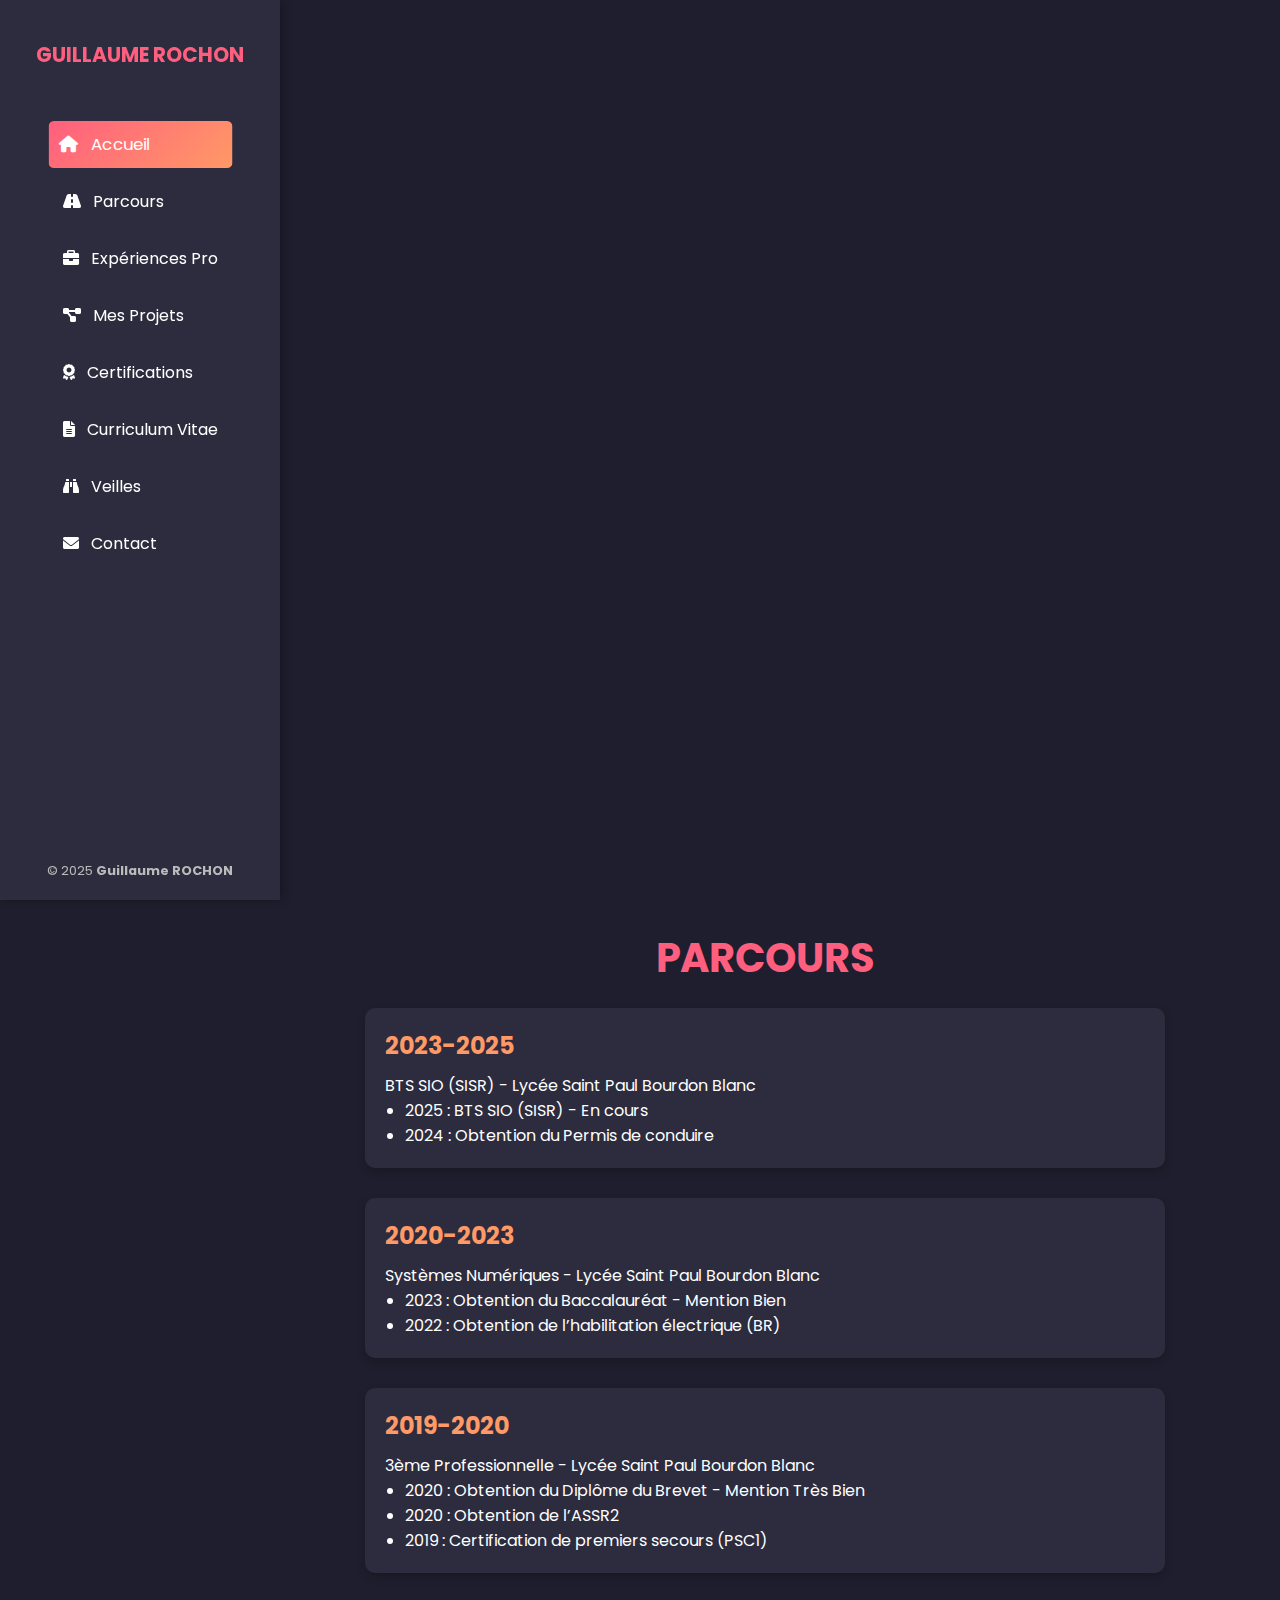
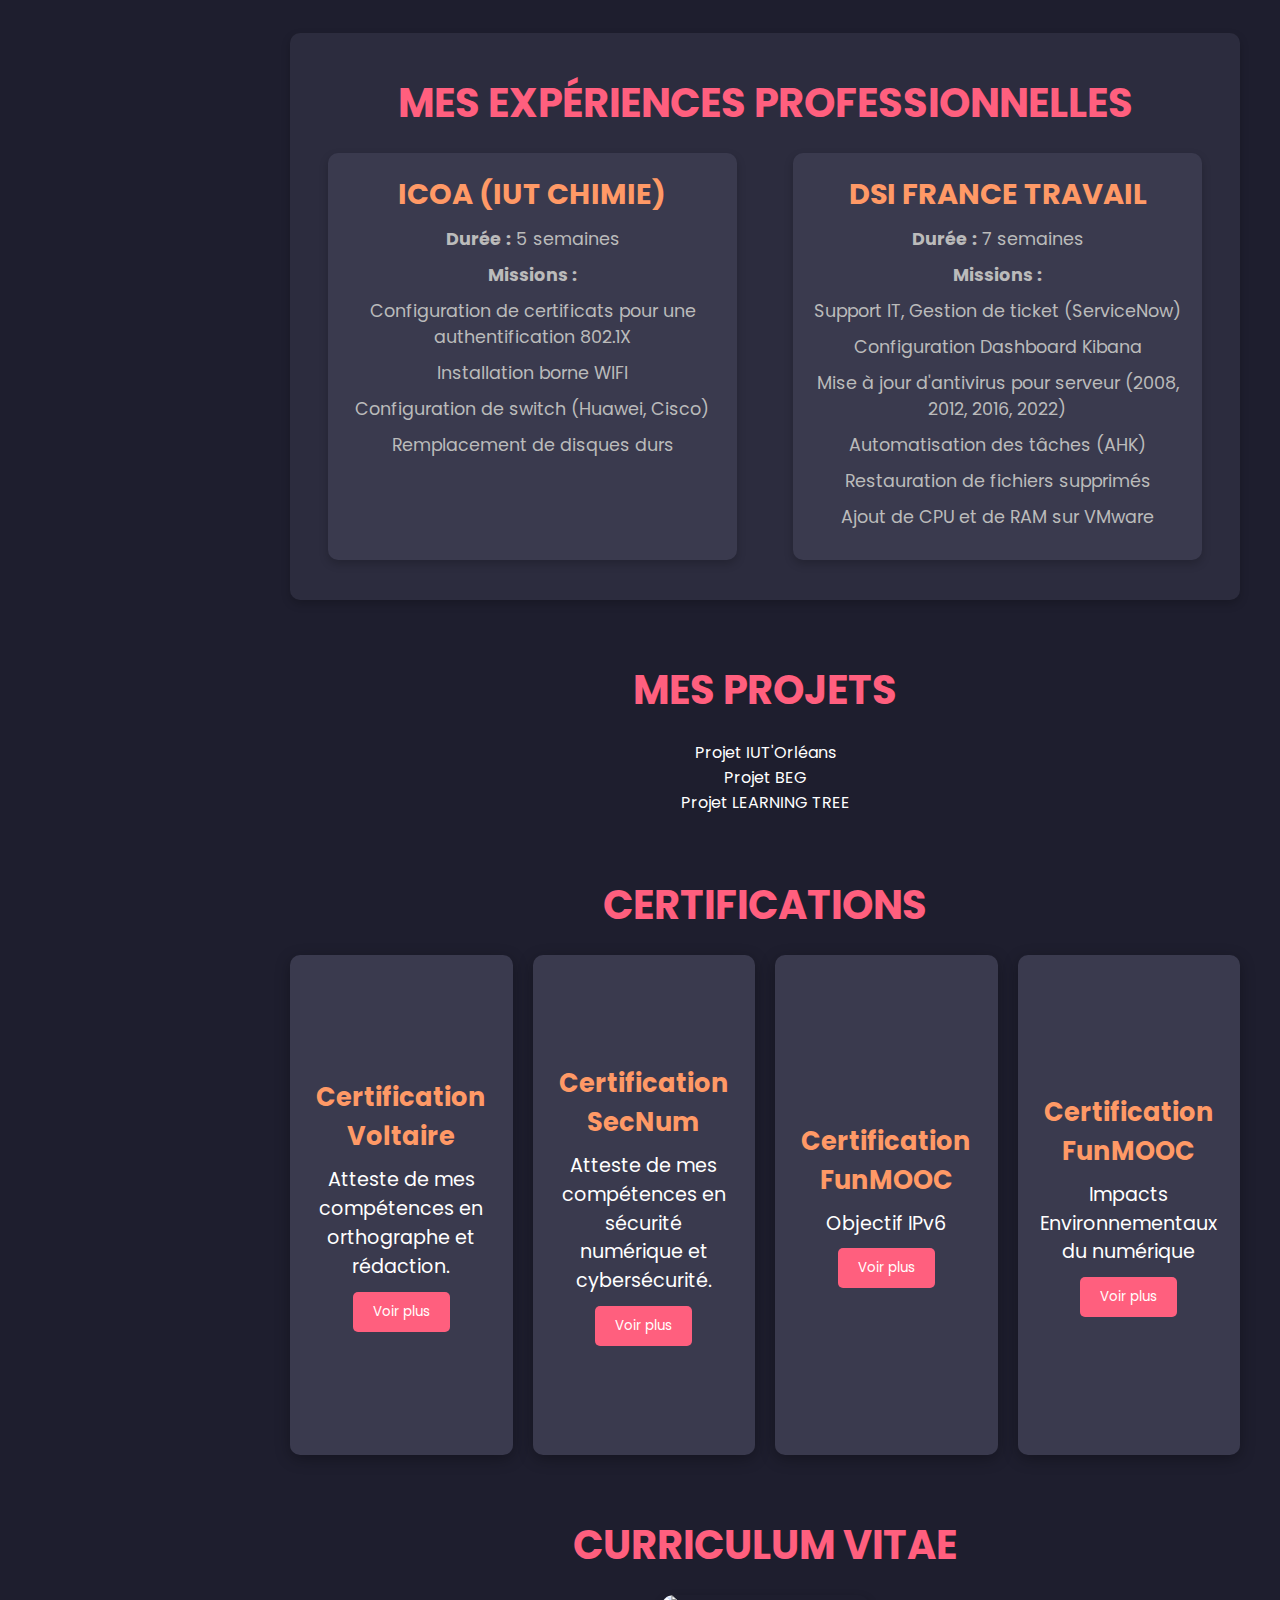
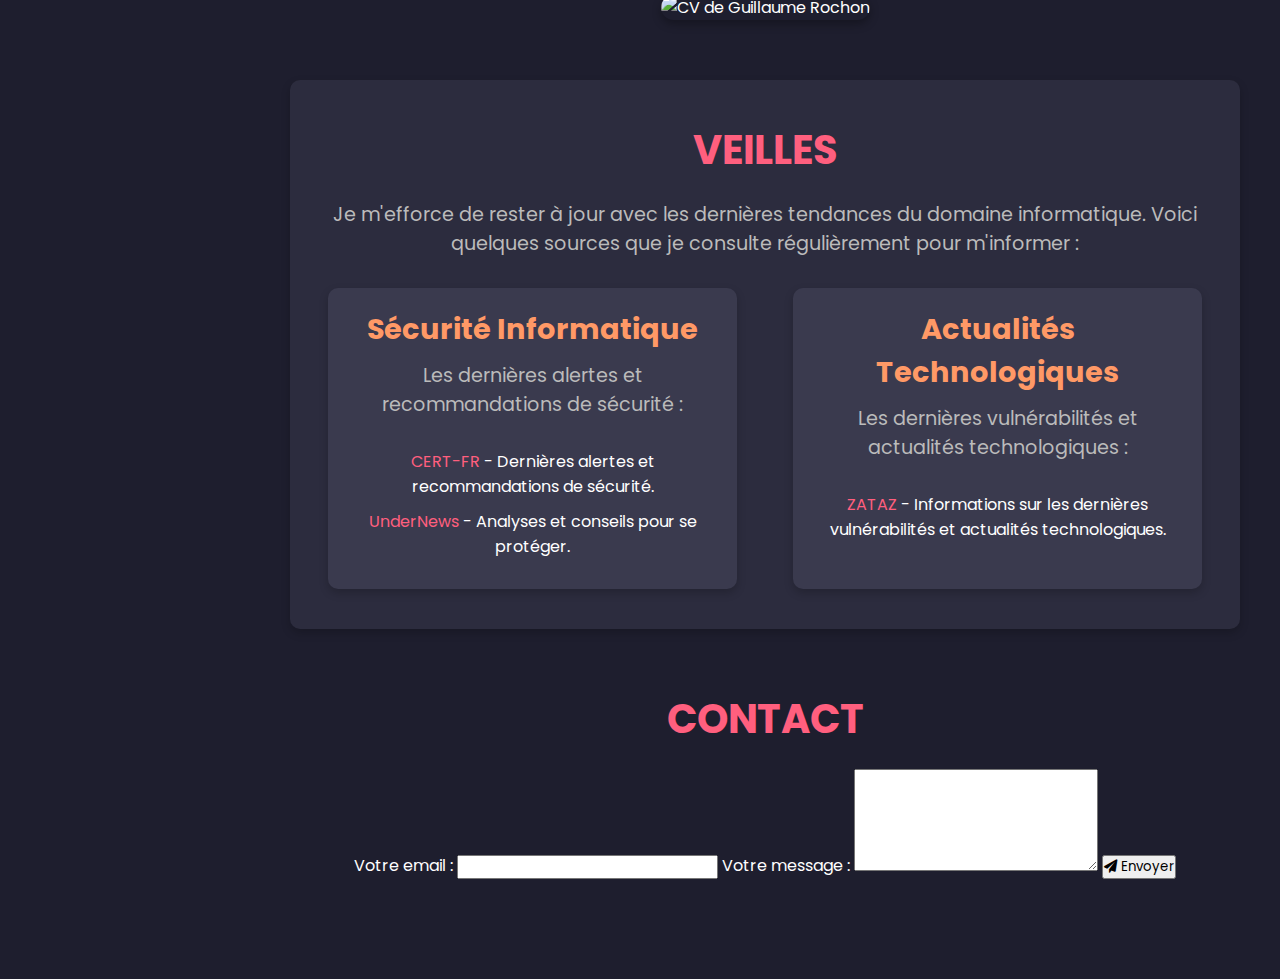
==== commit e84ea2d8: "Update index.html" ====
--- a/index.html
+++ b/index.html
@@ -21,6 +21,7 @@
                 <li><a href="#certifications"><i class="fas fa-award"></i> &nbsp;&nbsp;Certifications</a></li>
                 <li><a href="#cv"><i class="fas fa-file-alt"></i> &nbsp;&nbsp;Curriculum Vitae</a></li>
                 <li><a href="#veilles"><i class="fas fa-binoculars"></i> &nbsp;&nbsp;Veilles</a></li>
+                <li><a href="#contact"><i class="fas fa-envelope"></i> &nbsp;&nbsp;Contact</a></li>
             </ul>
         </nav>
         <footer>
@@ -32,7 +33,7 @@
         <section id="accueil" class="fade-in">
             <h2>Bienvenue sur le Portfolio</h2>
             <p>Bonjour ! Je suis <strong>Guillaume ROCHON</strong>, étudiant passionné en informatique, spécialisé dans l'administration des systèmes et réseaux.</p>
-            <p>Actuellement en <strong>BTS SIO (SISRR)</strong> à Orléans, je suis déterminé à contribuer au développement et à l'optimisation des infrastructures informatiques.</p>
+            <p>Actuellement en <strong>BTS SIO (SISR)</strong> à Orléans, je suis déterminé à contribuer au développement et à l'optimisation des infrastructures informatiques.</p>
             <p>Ce portfolio est une vitrine de mon parcours académique, de mes projets et de mes compétences. Explorez les différentes sections pour découvrir mes réalisations et mon implication dans le domaine informatique.</p>
             <p>Ma mission est de rester à la pointe des nouvelles technologies et de les intégrer efficacement dans mes projets.</p>
         </section>
@@ -173,6 +174,20 @@
                 </div>
             </div>
         </section>
+
+        <section id="contact">
+            <h2>Contact</h2>
+            <form action="https://formspree.io/f/mpwpbjqg" method="POST" class="contact-form">
+                <label for="email">Votre email :</label>
+                <input type="email" name="email" id="email" required>
+
+                <label for="message">Votre message :</label>
+                <textarea name="message" id="message" rows="5" required></textarea>
+
+                <button type="submit"><i class="fas fa-paper-plane"></i> Envoyer</button>
+            </form>
+        </section>
+
     </main>
     <script src="script.js"></script>
 </body>
